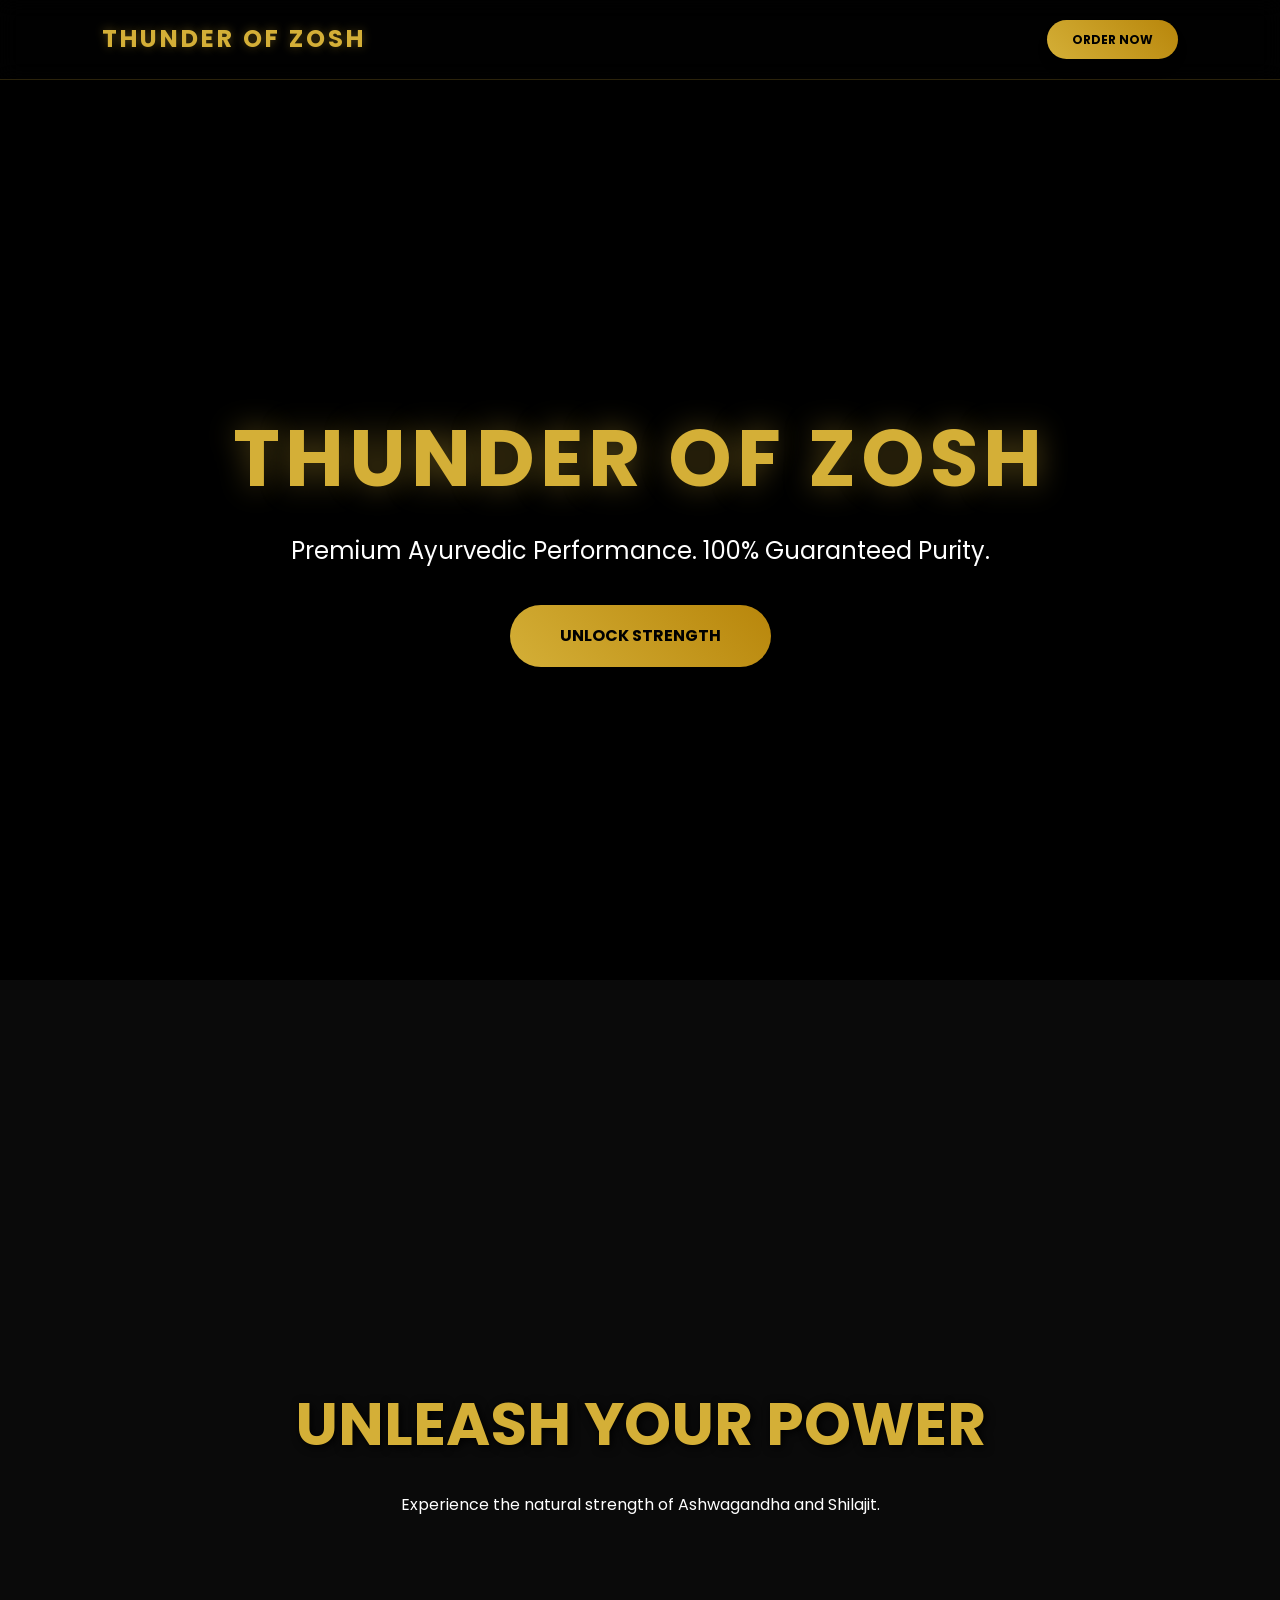
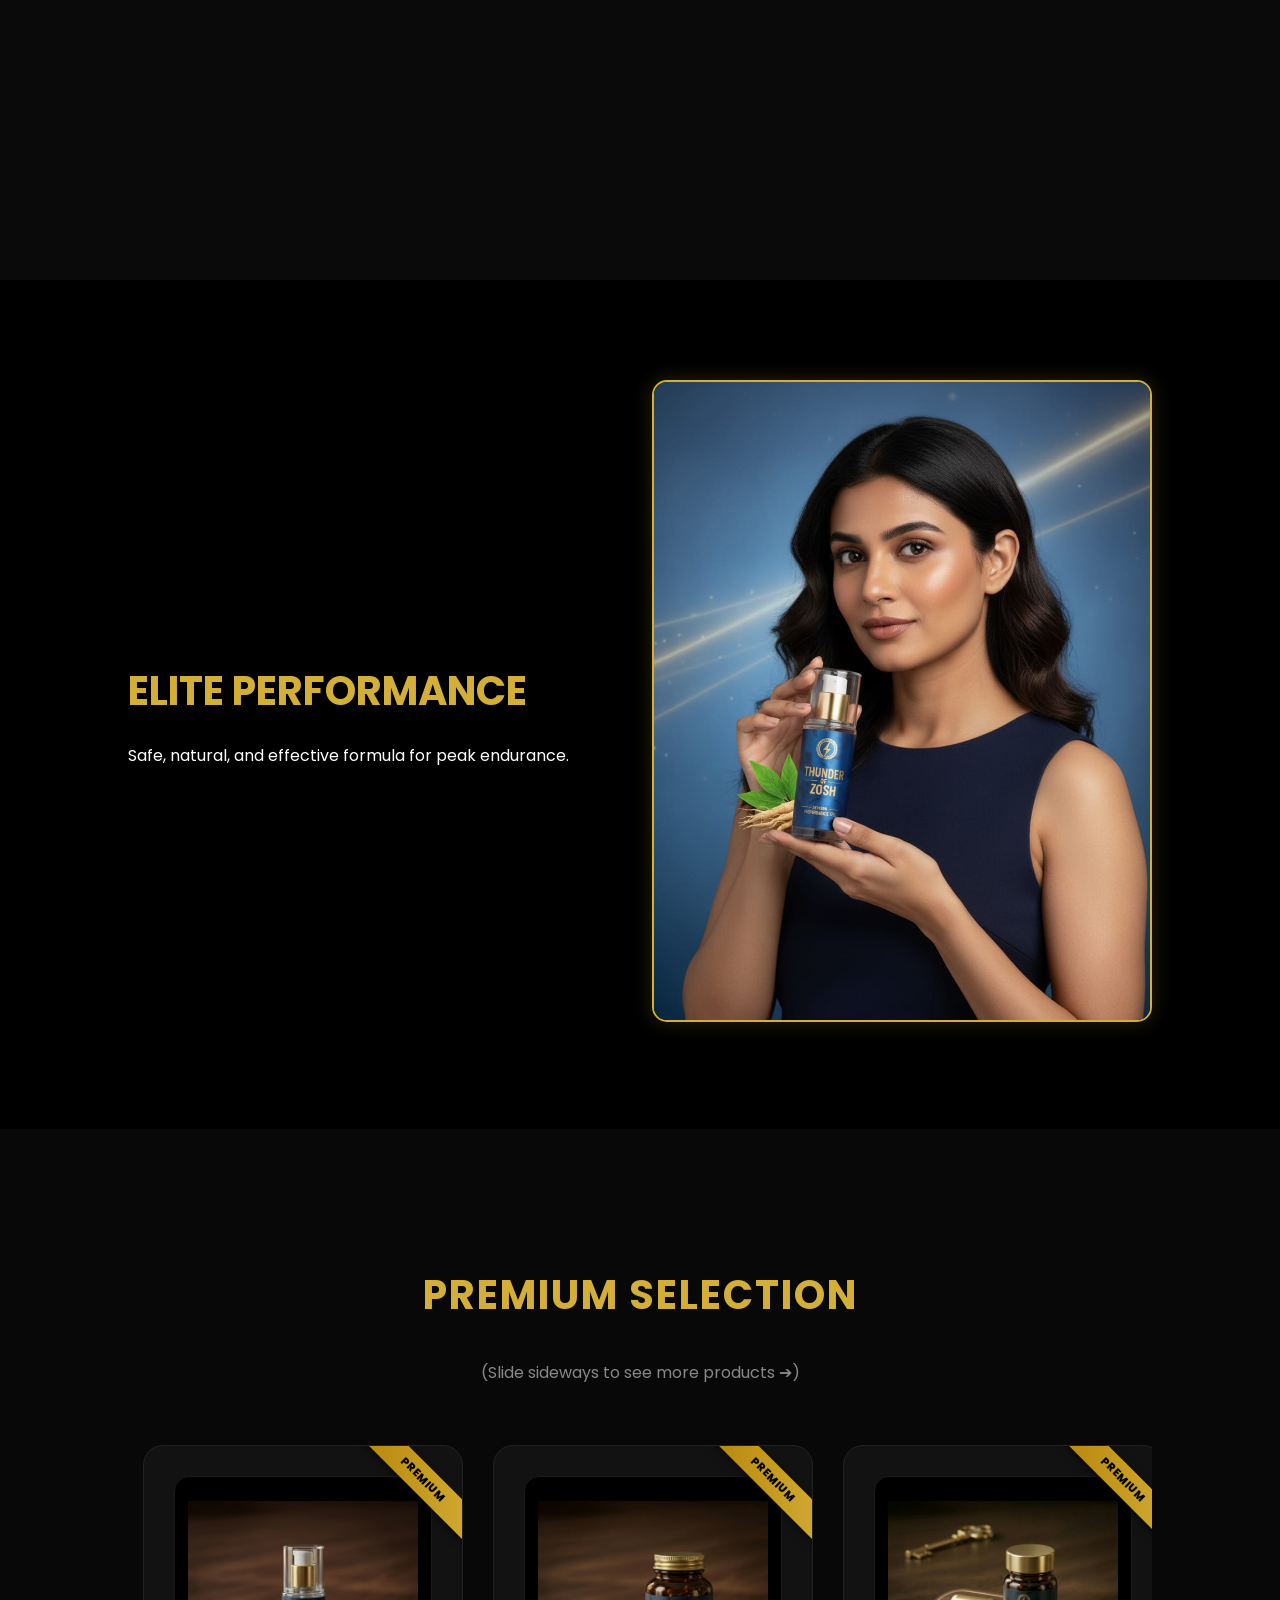
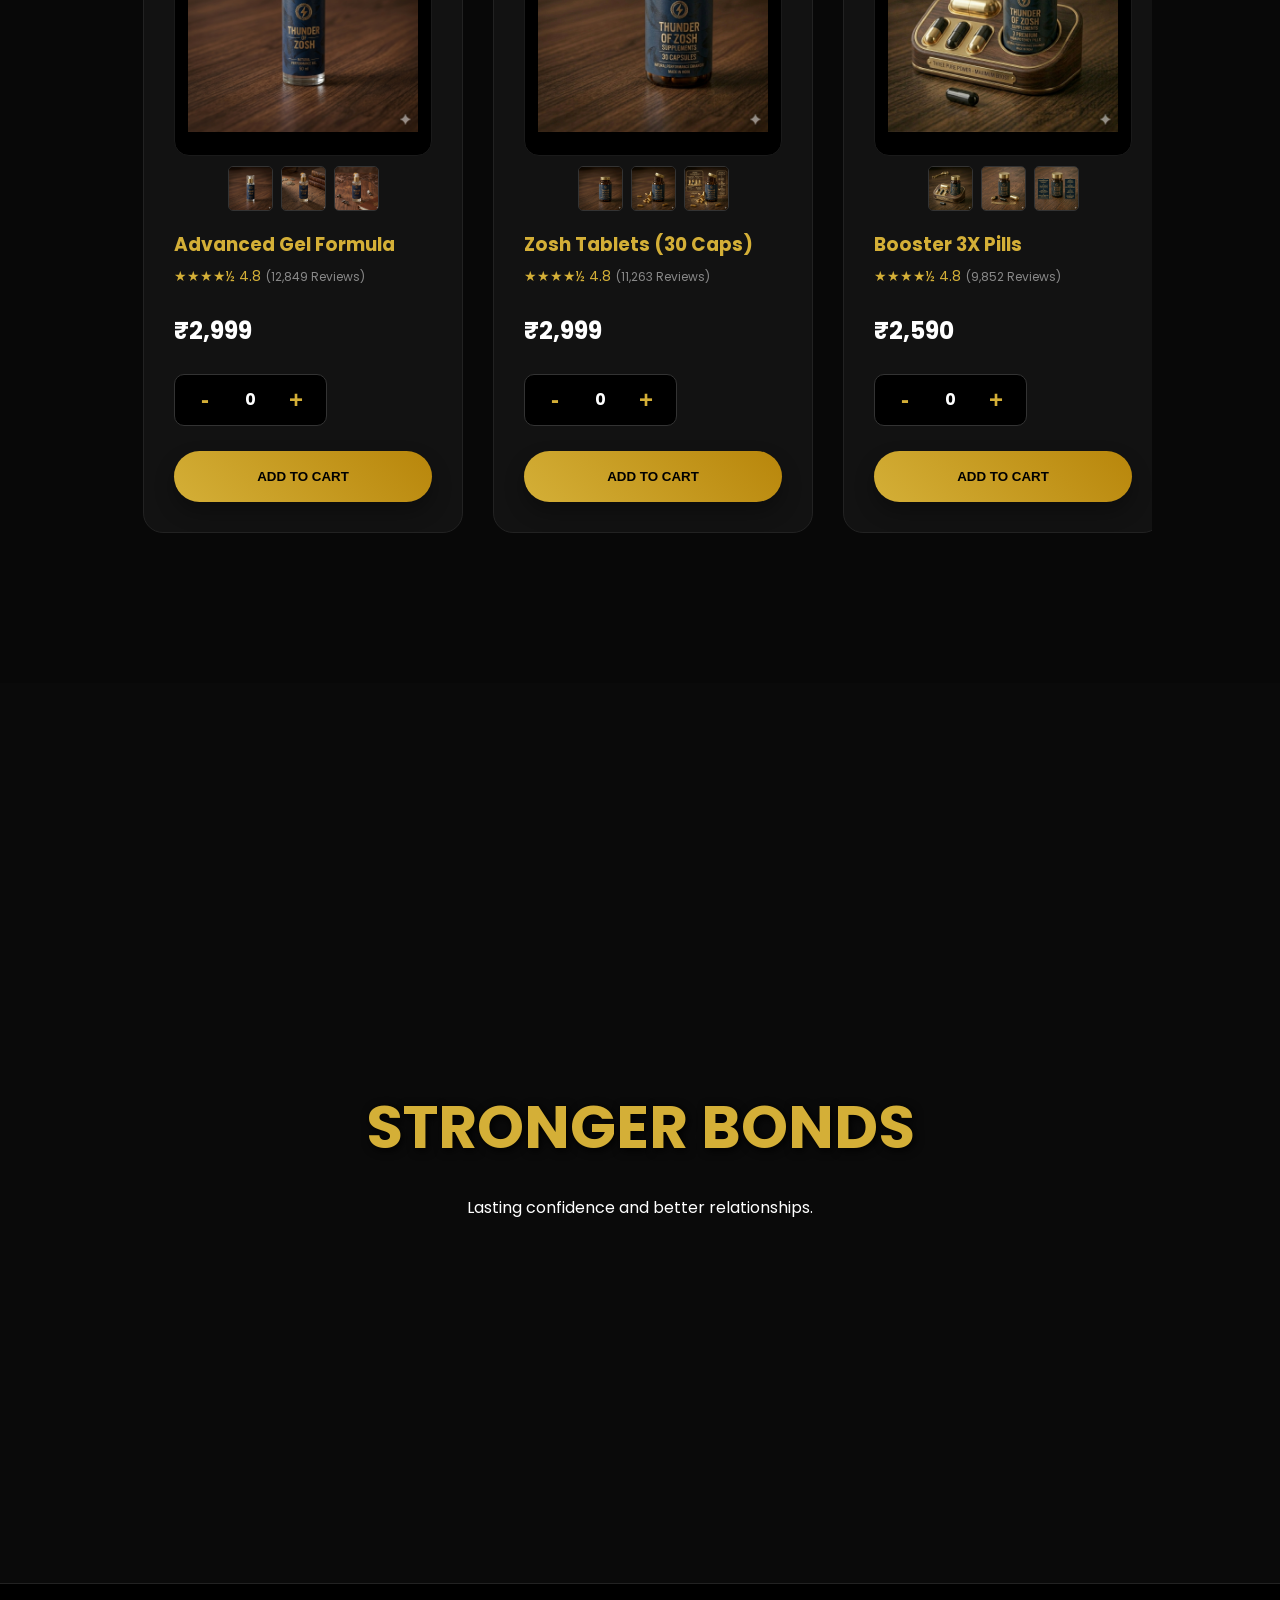
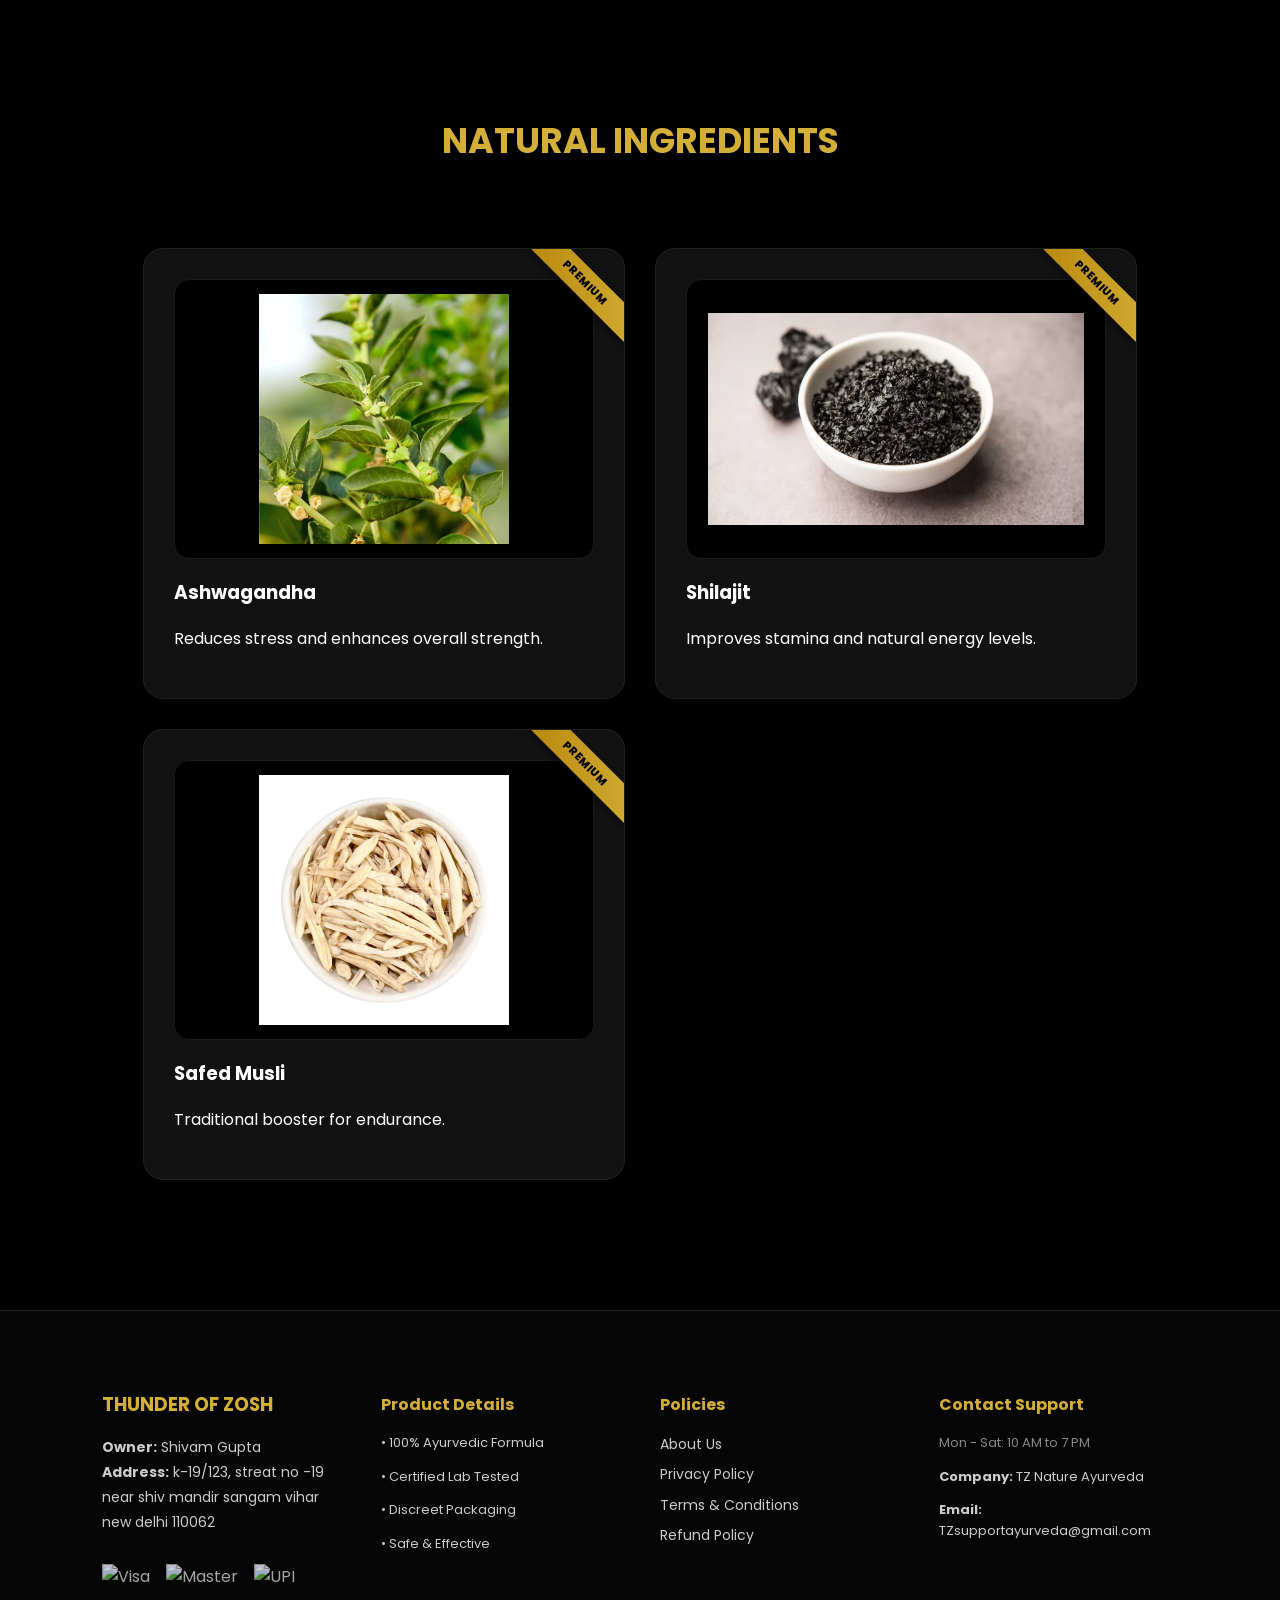
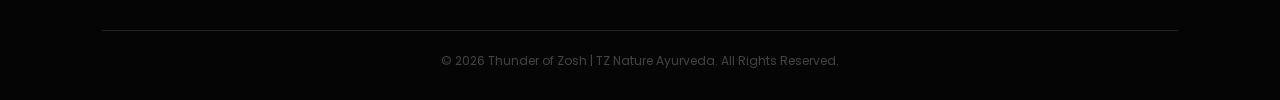
==== index.html @ c1e0d3d2 "Update index.html" ====
<!DOCTYPE html>
<html lang="en">
<head>
    <meta charset="UTF-8">
    <meta name="viewport" content="width=device-width, initial-scale=1.0">
    <title>Thunder of Zosh | Official Premium Store</title>
    <link rel="icon" type="image/png" href="favicon.png">
    <link href="https://fonts.googleapis.com/css2?family=Poppins:wght@300;400;600;700&display=swap" rel="stylesheet">
    <style>
        /* Jahan bhi aapka logo image hai uspar ye class laga dein */
.logo-img {
    mix-blend-mode: screen; 
    background-color: transparent;
    display: block;
    margin: 0 auto;
}
        :root { 
            --gold: #d4af37; 
            --gold-dark: #b8860b; 
            --white: #ffffff; 
            --dark: #0a0a0a; 
            --footer-bg: #050505; 
            --gold-glow: rgba(212, 175, 55, 0.4); 
        }
        * { box-sizing: border-box; scroll-behavior: smooth; }
        body { font-family: 'Poppins', sans-serif; background-color: var(--dark); color: var(--white); margin: 0; line-height: 1.6; overflow-x: hidden; }
        
        nav { display: flex; justify-content: space-between; align-items: center; padding: 20px 8%; background: rgba(0,0,0,0.9); position: sticky; top: 0; z-index: 1000; border-bottom: 1px solid rgba(212,175,55,0.2); backdrop-filter: blur(10px); }
        .logo { color: var(--gold); font-weight: 700; font-size: 24px; text-transform: uppercase; letter-spacing: 3px; text-shadow: 0 0 10px var(--gold-glow); }

        .hero { 
    height: 100vh; 
    position: relative; 
    display: flex; 
    align-items: center; 
    justify-content: center; 
    text-align: center; 
    padding: 0 20px; 
    overflow: hidden; 
}
.back-video {
    position: absolute;
    top: 50%;
    left: 50%;
    min-width: 100%;
    min-height: 100%;
    width: auto;
    height: auto;
    z-index: 0; /* Isse video background mein rahegi */
    transform: translate(-50%, -50%);
    object-fit: cover;
}

.hero-content {
    position: relative; /* Ye line add karna zaroori hai */
    z-index: 1; /* Isse text video ke upar dikhega */
}
.hero h1 { font-size: clamp(40px, 8vw, 80px); color: var(--gold); margin: 0; font-weight: 700; text-transform: uppercase; letter-spacing: 5px; text-shadow: 0 0 30px var(--gold-glow); }
.hero p { font-size: clamp(18px, 3vw, 24px); margin-top: 10px; margin-bottom: 35px; color: white; }

        .cta-btn { 
            padding: 18px 50px; 
            background: linear-gradient(45deg, var(--gold), var(--gold-dark)); 
            color: #000; text-decoration: none; font-weight: 700; border-radius: 50px; 
            text-transform: uppercase; transition: 0.4s; border: none; cursor: pointer; 
            box-shadow: 0 10px 20px rgba(0,0,0,0.3);
            display: inline-block;
        }
        .cta-btn:hover { transform: scale(1.05); box-shadow: 0 0 25px var(--gold-glow); }

        .lifestyle { min-height: 100vh; display: flex; align-items: center; justify-content: center; background-size: cover; background-position: center; background-attachment: fixed; text-align: center; padding: 60px 10%; }
        .ls-1 { background-image: linear-gradient(rgba(0,0,0,0.5), rgba(0,0,0,0.5)), url('touch_image.jpeg'); }
        .ls-2 { background-image: linear-gradient(rgba(0,0,0,0.5), rgba(0,0,0,0.5)), url('smile_image.jpeg'); }
        .ls-content h2 { font-size: clamp(35px, 7vw, 60px); color: var(--gold); text-transform: uppercase; margin-bottom: 20px; text-shadow: 2px 2px 10px #000; }

        .elite-section { display: flex; align-items: center; justify-content: space-around; padding: 100px 10%; background: #000; flex-wrap: wrap; gap: 50px; }
        .elite-text { flex: 1; min-width: 300px; }
        .elite-text h2 { color: var(--gold); font-size: 40px; margin-bottom: 20px; }
        .elite-img img { width: 100%; max-width: 500px; border-radius: 15px; border: 2px solid var(--gold); box-shadow: 0 0 20px rgba(212,175,55,0.2); }

        .store { padding: 100px 10%; text-align: center; background: #080808; overflow: hidden; }
        .grid { 
            display: flex; 
            overflow-x: auto; 
            gap: 30px; 
            padding: 50px 15px; 
            scroll-snap-type: x mandatory;
            scrollbar-width: none; 
        }
        .grid::-webkit-scrollbar { display: none; }
        
        .card { 
            flex: 0 0 320px; 
            scroll-snap-align: center;
            background: #121212; padding: 30px; border-radius: 20px; border: 1px solid #222; 
            transition: 0.4s; cursor: pointer; text-align: left; 
            position: relative; overflow: hidden;
        }
        
        .card::before {
            content: "PREMIUM";
            position: absolute; top: 20px; right: -35px;
            background: linear-gradient(45deg, var(--gold-dark), var(--gold));
            color: #000; font-size: 11px; font-weight: 800;
            padding: 5px 45px; transform: rotate(45deg);
            z-index: 5; box-shadow: 0 2px 10px rgba(0,0,0,0.5);
        }

        .card:hover { border-color: var(--gold); transform: translateY(-10px); box-shadow: 0 15px 40px rgba(0,0,0,0.8), 0 0 20px var(--gold-glow); }
        
        .product-img-box { width: 100%; height: 280px; display: flex; align-items: center; justify-content: center; background: #000; border-radius: 15px; margin-bottom: 10px; overflow: hidden; border: 1px solid #1a1a1a; }
        .product-img-box img { max-width: 90%; max-height: 90%; object-fit: contain; transition: 0.5s; }

        .thumb-container { display: flex; gap: 8px; justify-content: center; margin-bottom: 15px; }
        .thumb { width: 45px; height: 45px; border: 1px solid #333; border-radius: 5px; cursor: pointer; object-fit: cover; transition: 0.3s; }
        .thumb:hover { border-color: var(--gold); }

        /* Rating Style */
        .rating { color: var(--gold); margin-bottom: 5px; font-size: 14px; display: flex; align-items: center; gap: 5px; }
        .rating span { color: #888; font-size: 12px; }

        .qty-ctrl { display: flex; align-items: center; justify-content: center; gap: 20px; margin: 15px 0; background: #000; padding: 10px; border-radius: 10px; border: 1px solid #333; width: fit-content; }
        .qty-btn { background: none; border: none; color: var(--gold); font-size: 24px; cursor: pointer; width: 40px; font-weight: 700; }
        .details-box { display: none; background: #000; padding: 15px; border-radius: 10px; margin-top: 15px; border-top: 1px solid var(--gold); font-size: 14px; color: #ccc; }

        .checkout { max-width: 650px; margin: 50px auto; background: #111; padding: 45px; border-radius: 20px; border: 1px solid var(--gold); display: none; box-shadow: 0 20px 50px rgba(0,0,0,0.5); }
        .bill-sum { background: rgba(212,175,55,0.1); padding: 20px; border-radius: 10px; margin-bottom: 25px; border-left: 5px solid var(--gold); }
        .form-group { margin-bottom: 20px; text-align: left; }
        .form-group label { display: block; margin-bottom: 8px; color: var(--gold); font-weight: 600; font-size: 14px; }
        input, select, textarea { width: 100%; padding: 14px; border-radius: 8px; border: 1px solid #333; background: #000; color: #fff; outline: none; }
        input:focus { border-color: var(--gold); }

        #qr-section { display: none; text-align: center; background: #fff; padding: 25px; border-radius: 15px; color: #000; margin-top: 20px; }
        #qr-section img { width: 160px; margin-bottom: 10px; border: 1px solid #ddd; }

        footer { background: var(--footer-bg); padding: 60px 8% 30px; border-top: 1px solid #222; color: #ccc; }
        .footer-grid { display: grid; grid-template-columns: repeat(auto-fit, minmax(220px, 1fr)); gap: 40px; }
        .footer-link { color: #ccc; text-decoration: none; font-size: 14px; display: block; margin-bottom: 8px; transition: 0.3s; }
        .footer-link:hover { color: var(--gold); padding-left: 5px; }
        .pm-icons img { height: 30px; margin-right: 12px; margin-top: 15px; opacity: 0.8; }

        @media (max-width: 768px) { .lifestyle { background-attachment: scroll; } }
        /* Product Detail Popup Design */
.modal-overlay {
    display: none; position: fixed; top: 0; left: 0; width: 100%; height: 100%;
    background: rgba(0,0,0,0.95); z-index: 2000; overflow-y: auto; padding: 20px;
}
.modal-content {
    background: #111; max-width: 900px; margin: 40px auto; border-radius: 20px;
    border: 1px solid var(--gold); display: flex; flex-wrap: wrap; position: relative;
    box-shadow: 0 0 50px rgba(212, 175, 55, 0.3);
}
.close-modal {
    position: absolute; top: 15px; right: 20px; font-size: 35px; color: var(--gold);
    cursor: pointer; z-index: 10;
}
.modal-left { flex: 1; min-width: 300px; padding: 30px; text-align: center; }
.modal-right { flex: 1; min-width: 300px; padding: 30px; border-left: 1px solid #222; }
.zoom-container { overflow: hidden; border-radius: 15px; background: #000; cursor: zoom-in; margin-bottom: 15px; }
.zoom-container img { width: 100%; transition: transform 0.5s ease; }
.zoom-container:hover img { transform: scale(1.5); }
.detail-tag { color: var(--gold); font-weight: 700; margin-top: 20px; display: block; border-bottom: 1px solid #333; padding-bottom: 5px; text-transform: uppercase; }
.result-box { background: rgba(212,175,55,0.1); padding: 15px; border-radius: 10px; margin-top: 20px; border: 1px dashed var(--gold); }
    </style>
</head>
<body>

<nav><div class="logo">Thunder of Zosh</div><a href="#store" class="cta-btn" style="padding: 10px 25px; font-size: 12px;">Order Now</a></nav>

<section class="hero" style="background: black;"> <video autoplay muted loop playsinline class="back-video" style="object-fit: cover; width: 100%; height: 100%;">
        <source src="hero-video.mp4" type="video/mp4">
        Your browser does not support the video tag.
    </video>
    
    <div class="hero-content" style="position: relative; z-index: 2;">
        <h1>THUNDER OF ZOSH</h1>
        <p>Premium Ayurvedic Performance. 100% Guaranteed Purity.</p>
        <a href="#store" class="cta-btn">Unlock Strength</a>
    </div>
</section>

<section class="lifestyle ls-1"><div class="ls-content"><h2>Unleash Your Power</h2><p>Experience the natural strength of Ashwagandha and Shilajit.</p></div></section>

<section class="elite-section">
    <div class="elite-text"><h2>ELITE PERFORMANCE</h2><p>Safe, natural, and effective formula for peak endurance.</p></div>
    <div class="elite-img"><img src="model-zosh.jpeg" alt="Elite"></div>
</section>

<section class="store" id="store">
    <h2 style="color: var(--gold); font-size: 40px; text-transform: uppercase; letter-spacing: 2px;">Premium Selection</h2>
    <p style="margin-bottom: 10px; color: #888;">(Slide sideways to see more products ➔)</p>
    <div class="grid">
        <div class="card" onclick="openProduct('gel')">
            <div class="product-img-box"><img src="gel-1.png" id="main-gel" alt="Gel"></div>
            <div class="thumb-container" onclick="event.stopPropagation()">
                <img src="gel-1.png" class="thumb" onclick="changeImage('main-gel', 'gel-1.png')">
                <img src="gel-2.png" class="thumb" onclick="changeImage('main-gel', 'gel-2.png')">
                <img src="gel-3.png" class="thumb" onclick="changeImage('main-gel', 'gel-3.png')">
            </div>
            <h3 style="color: var(--gold); margin-bottom: 5px;">Advanced Gel Formula</h3>
            <div class="rating">★★★★½ 4.8 <span>(12,849 Reviews)</span></div>
            <p style="font-size: 24px; font-weight: 700;">₹2,999</p>
            <div class="qty-ctrl" onclick="event.stopPropagation()">
                <button class="qty-btn" onclick="qty('g-v', -1)">-</button>
                <span id="g-v" style="font-weight:700;">0</span>
                <button class="qty-btn" onclick="qty('g-v', 1)">+</button>
            </div>
            <button class="cta-btn" onclick="addToCart()" style="width:100%; margin-top:10px;">Add to Cart</button>
        </div>

        <div class="card" onclick="openProduct('tab')">
            <div class="product-img-box"><img src="tab-1.png" id="main-tab" alt="Tablets"></div>
            <div class="thumb-container" onclick="event.stopPropagation()">
                <img src="tab-1.png" class="thumb" onclick="changeImage('main-tab', 'tab-1.png')">
                <img src="tab-2.png" class="thumb" onclick="changeImage('main-tab', 'tab-2.png')">
                <img src="tab-3.png" class="thumb" onclick="changeImage('main-tab', 'tab-3.png')">
            </div>
            <h3 style="color: var(--gold); margin-bottom: 5px;">Zosh Tablets (30 Caps)</h3>
            <div class="rating">★★★★½ 4.8 <span>(11,263 Reviews)</span></div>
            <p style="font-size: 24px; font-weight: 700;">₹2,999</p>
            <div class="qty-ctrl" onclick="event.stopPropagation()">
                <button class="qty-btn" onclick="qty('t-v', -1)">-</button>
                <span id="t-v" style="font-weight:700;">0</span>
                <button class="qty-btn" onclick="qty('t-v', 1)">+</button>
            </div>
            <button class="cta-btn" onclick="addToCart()" style="width:100%; margin-top:10px;">Add to Cart</button>
        </div>

        <div class="card" onclick="openProduct('p3')">
            <div class="product-img-box"><img src="booster-pills-1.png" id="main-p3" alt="Pills"></div>
            <div class="thumb-container" onclick="event.stopPropagation()">
                <img src="booster-pills-1.png" class="thumb" onclick="changeImage('main-p3', 'booster-pills-1.png')">
                <img src="booster-pills-2.png" class="thumb" onclick="changeImage('main-p3', 'booster-pills-2.png')">
                <img src="booster-pills-3.png" class="thumb" onclick="changeImage('main-p3', 'booster-pills-3.png')">
            </div>
            <h3 style="color: var(--gold); margin-bottom: 5px;">Booster 3X Pills</h3>
            <div class="rating">★★★★½ 4.8 <span>(9,852 Reviews)</span></div>
            <p style="font-size: 24px; font-weight: 700;">₹2,590</p>
            <div class="qty-ctrl" onclick="event.stopPropagation()">
                <button class="qty-btn" onclick="qty('p3-v', -1)">-</button>
                <span id="p3-v" style="font-weight:700;">0</span>
                <button class="qty-btn" onclick="qty('p3-v', 1)">+</button>
            </div>
            <button class="cta-btn" onclick="addToCart()" style="width:100%; margin-top:10px;">Add to Cart</button>
        </div>

        <div class="card" onclick="openProduct('p4')">
            <div class="product-img-box"><img src="booster-cream-1.png" id="main-p4" alt="Cream"></div>
            <div class="thumb-container" onclick="event.stopPropagation()">
                <img src="booster-cream-1.png" class="thumb" onclick="changeImage('main-p4', 'booster-cream-1.png')">
                <img src="booster-cream-2.png" class="thumb" onclick="changeImage('main-p4', 'booster-cream-2.png')">
                <img src="booster-cream-3.png" class="thumb" onclick="changeImage('main-p4', 'booster-cream-3.png')">
            </div>
            <h3 style="color: var(--gold); margin-bottom: 5px;">Booster Cream</h3>
            <div class="rating">★★★★½ 4.8 <span>(10,471 Reviews)</span></div>
            <p style="font-size: 24px; font-weight: 700;">₹2,590</p>
            <div class="qty-ctrl" onclick="event.stopPropagation()">
                <button class="qty-btn" onclick="qty('p4-v', -1)">-</button>
                <span id="p4-v" style="font-weight:700;">0</span>
                <button class="qty-btn" onclick="qty('p4-v', 1)">+</button>
            </div>
            <button class="cta-btn" onclick="addToCart()" style="width:100%; margin-top:10px;">Add to Cart</button>
        </div>
    </div>
</section>

<section class="lifestyle ls-2"><div class="ls-content"><h2>Stronger Bonds</h2><p>Lasting confidence and better relationships.</p></div></section>

<section id="checkout-section">
    <div class="checkout" id="order-box">
        <h2 style="color: var(--gold); text-align: center; margin-bottom: 25px;">SECURE CHECKOUT</h2>
        <div class="bill-sum" id="bill-display">Cart is empty. Please add items.</div>
        <form id="submit-order" style="display:none;">
            <div class="form-group"><label>NAME</label><input type="text" id="name" placeholder="Full Name" required></div>
            
            <div class="form-group"><label>EMAIL</label><input type="email" id="email" placeholder="example@gmail.com" required></div>
            <div class="form-group"><label>MOBILE</label><input type="tel" id="phone" pattern="[0-9]{10}" placeholder="10-digit number" required></div>
            
            <div class="form-group"><label>ADDRESS</label><textarea id="addr" rows="2" placeholder="House No, Street, Landmark" required></textarea></div>
            
            <div style="display: flex; gap: 15px;">
                <div class="form-group" style="flex: 1;"><label>CITY</label><input type="text" id="city" placeholder="City" required></div>
                <div class="form-group" style="flex: 1;"><label>PINCODE</label><input type="text" id="pincode" pattern="[0-9]{6}" placeholder="6-digit PIN" required></div>
            </div>

            <div class="form-group">
                <label>PAYMENT METHOD</label>
                <select id="method" onchange="qrToggle()">
                    <option value="COD">Cash on Delivery</option>
                    <option value="Online">Online UPI (Prepaid)</option>
                </select>
            </div>

            <div id="qr-section" style="display:none; text-align:center; margin-top: 20px; border: 1px dashed var(--gold); padding: 15px;">
                <p style="color:var(--gold); margin-bottom:10px;">Scan QR to Pay</p>
                <img src="your-qr.png" style="width:200px; border-radius:10px;">
                <p id="bill-text" style="font-weight:700; color:#fff; font-size:18px; margin:10px 0;"></p>
                <a id="upilink" href="#" style="background:#28a745; color:#fff; padding:12px; display:block; text-decoration:none; border-radius:8px; font-weight:700;">PAY NOW VIA UPI</a>
            </div>

            <button type="submit" class="cta-btn" id="sbtn" style="width: 100%; margin-top:25px;">Place Order Now</button>
        </form>
    </div>
</section>

<section class="store" style="background: #000; border-top: 1px solid #222; padding-bottom: 80px;">
    <h2 style="color: var(--gold); font-size: 35px; text-transform: uppercase; text-align: center;">Natural Ingredients</h2>
    <div class="grid" style="display: grid; grid-template-columns: repeat(auto-fit, minmax(320px, 1fr));">
        <div class="card"><div class="product-img-box"><img src="ashwa.jpeg"></div><h3>Ashwagandha</h3><p>Reduces stress and enhances overall strength.</p></div>
        <div class="card"><div class="product-img-box"><img src="shilajit.jpeg"></div><h3>Shilajit</h3><p>Improves stamina and natural energy levels.</p></div>
        <div class="card"><div class="product-img-box"><img src="musli.jpeg"></div><h3>Safed Musli</h3><p>Traditional booster for endurance.</p></div>
    </div>
</section>

<footer>
    <div class="footer-grid">
        <div>
            <h3 style="color: var(--gold); margin-bottom: 15px;">THUNDER OF ZOSH</h3>
            <p style="font-size: 14px; line-height: 1.8;">
                <strong>Owner:</strong> Shivam Gupta<br>
                <strong>Address:</strong> k-19/123, streat no -19 near shiv mandir sangam vihar new delhi 110062<br>
            </p>
            <div class="pm-icons">
                <img src="https://img.icons8.com/color/48/visa.png" alt="Visa">
                <img src="https://img.icons8.com/color/48/mastercard.png" alt="Master">
                <img src="https://img.icons8.com/color/48/upi.png" alt="UPI">
            </div>
        </div>
        <div>
            <h4 style="color: var(--gold); margin-bottom: 15px;">Product Details</h4>
            <p style="font-size: 13px;">• 100% Ayurvedic Formula</p>
            <p style="font-size: 13px;">• Certified Lab Tested</p>
            <p style="font-size: 13px;">• Discreet Packaging</p>
            <p style="font-size: 13px;">• Safe & Effective</p>
        </div>
        <div>
            <h4 style="color: var(--gold); margin-bottom: 15px;">Policies</h4>
            <a href="about.html" class="footer-link">About Us</a>
            <a href="policies.html#privacy" class="footer-link">Privacy Policy</a>
            <a href="policies.html#terms" class="footer-link">Terms & Conditions</a>
            <a href="policies.html#refund" class="footer-link">Refund Policy</a>
        </div>
        <div>
            <h4 style="color: var(--gold); margin-bottom: 15px;">Contact Support</h4>
            <p style="font-size: 13px; color: #888; margin-bottom: 10px;">Mon - Sat: 10 AM to 7 PM</p>
            <p style="font-size: 13px;"><strong>Company:</strong> TZ Nature Ayurveda</p>
            <p style="font-size: 13px;"><strong>Email:</strong> TZsupportayurveda@gmail.com</p>
        </div>
    </div>
    <div style="text-align: center; margin-top: 40px; border-top: 1px solid #222; padding-top: 20px; font-size: 12px; color: #444;">
        © 2026 Thunder of Zosh | TZ Nature Ayurveda. All Rights Reserved.
    </div>
</footer>
<div id="productModal" class="modal-overlay">
    <div class="modal-content">
        <span class="close-modal" onclick="closeProduct()">&times;</span>
        <div class="modal-left">
            <div class="zoom-container"><img id="modalMainImg" src="" alt="Product"></div>
            <div id="modalThumbs" class="thumb-container"></div>
        </div>
        <div class="modal-right">
            <h2 id="modalTitle" style="color: var(--gold); margin: 0;"></h2>
            <div id="modalRating" class="rating" style="color: #ffcc00; margin: 10px 0;"></div>
            <p id="modalPrice" style="font-size: 28px; font-weight: 700; color: #fff; margin: 10px 0;"></p>
            
            <span class="detail-tag">Product Information:</span>
            <p id="modalDesc" style="color: #ccc; font-size: 14px; line-height: 1.6;"></p>
            
            <span class="detail-tag">How To Use:</span>
            <p id="modalUsage" style="color: #ccc; font-size: 14px; line-height: 1.6;"></p>
            
            <div class="result-box">
                <strong style="color: var(--gold);">Fast Results:</strong>
                <p id="modalEffect" style="margin: 5px 0 0; font-size: 13px; color: #fff;"></p>
            </div>
            <button id="popupOrderBtn" class="cta-btn" style="width: 100%; margin-top: 20px;">Order Now</button>
        </div>
    </div>
</div>
<script>
    const productData = {
    'gel': {
        title: "Advanced Gel Formula",
        rating: "★★★★½ 4.8 (12,849 Reviews)",
        price: "₹2,999",
        desc: "This advanced formula is designed to rejuvenate skin tissues and improve micro-circulation for peak performance.",
        usage: "Gently massage a small amount for 2 minutes until fully absorbed. No need to wash off.",
        effect: "Visible improvements in vitality and texture within 3-5 days of consistent use.",
        imgs: ["gel-1.png", "gel-2.png", "gel-3.png"]
    },
    'tab': {
        title: "Zosh Tablets (30 Caps)",
        rating: "★★★★½ 4.8 (11,263 Reviews)",
        price: "₹2,999",
        desc: "Formulated with premium Ashwagandha and Shilajit to boost natural energy and overall stamina.",
        usage: "Consume one tablet daily with lukewarm milk or water after dinner.",
        effect: "Enhanced energy levels and reduced fatigue within 10 days of the course.",
        imgs: ["tab-1.png", "tab-2.png", "tab-3.png"]
    },
    'p3': {
        title: "Booster 3X Pills",
        rating: "★★★★½ 4.8 (9,852 Reviews)",
        price: "₹2,590",
        desc: "A high-potency concentrate for individuals seeking maximum endurance and strength.",
        usage: "Take 1 pill as required or follow the prescribed 15-day recovery cycle.",
        effect: "Fast-acting formula designed to show impact within 30-45 minutes.",
        imgs: ["booster-pills-1.png", "booster-pills-2.png", "booster-pills-3.png"]
    },
    'p4': {
        title: "Booster Cream",
        rating: "★★★★½ 4.8 (10,471 Reviews)",
        price: "₹2,590",
        desc: "Topical application cream for immediate skin conditioning and long-term strength support.",
        usage: "Apply thin layer to the targeted area and massage until dry.",
        effect: "Immediate cooling effect followed by long-term rejuvenation over 4 weeks.",
        imgs: ["booster-cream-1.png", "booster-cream-2.png", "booster-cream-3.png"]
    }
};

function openProduct(type) {
    const data = productData[type];
    document.getElementById('modalTitle').innerText = data.title;
    document.getElementById('modalRating').innerHTML = data.rating;
    document.getElementById('modalPrice').innerText = data.price;
    document.getElementById('modalDesc').innerText = data.desc;
    document.getElementById('modalUsage').innerText = data.usage;
    document.getElementById('modalEffect').innerText = data.effect;
    document.getElementById('modalMainImg').src = data.imgs[0];
    
    let thumbHtml = '';
    data.imgs.forEach(img => {
        thumbHtml += `<img src="${img}" style="width:60px; height:60px; margin:5px; cursor:pointer; border:1px solid #333; border-radius:5px;" onclick="document.getElementById('modalMainImg').src='${img}'">`;
    });
    document.getElementById('modalThumbs').innerHTML = thumbHtml;
    document.getElementById('productModal').style.display = 'block';
    document.body.style.overflow = 'hidden';
    document.getElementById('popupOrderBtn').onclick = function() {
        const qtyId = type === 'gel' ? 'g-v' : type === 'tab' ? 't-v' : type === 'p3' ? 'p3-v' : 'p4-v';
        let currentQty = parseInt(document.getElementById(qtyId).innerText);
        
        if (currentQty === 0) { 
            document.getElementById(qtyId).innerText = "1"; 
        }
        
        addToCart(); 
        closeProduct();
        
        // Form par scroll karne ke liye
        const orderForm = document.getElementById('order');
        if(orderForm) {
            orderForm.scrollIntoView({ behavior: 'smooth' });
        }
    };
}

function closeProduct() {
    document.getElementById('productModal').style.display = 'none';
    document.body.style.overflow = 'auto';
}
    let cart = { gel: 0, tab: 0, p3: 0, p4: 0 };
    function changeImage(targetId, newSrc) { document.getElementById(targetId).src = newSrc; }
    function toggleDetails(id) { const p = document.getElementById(id); p.style.display = (p.style.display === 'block') ? 'none' : 'block'; }
    function qty(id, change) { const el = document.getElementById(id); let v = parseInt(el.innerText) + change; if(v >= 0 && v <= 10) el.innerText = v; }
    
    function addToCart() {
        cart.gel = parseInt(document.getElementById('g-v').innerText);
        cart.tab = parseInt(document.getElementById('t-v').innerText);
        cart.p3 = parseInt(document.getElementById('p3-v').innerText);
        cart.p4 = parseInt(document.getElementById('p4-v').innerText);
        
        if(cart.gel+cart.tab+cart.p3+cart.p4 === 0) { alert("Please add items first!"); return; }
        
        const total = (cart.gel * 2999) + (cart.tab * 2999) + (cart.p3 * 2590) + (cart.p4 * 2590);
        document.getElementById('order-box').style.display = 'block';
        document.getElementById('submit-order').style.display = 'block';
        
        let summary = "<strong>Selected Items:</strong><br>";
        if(cart.gel > 0) summary += `• Gel Pack x ${cart.gel}<br>`;
        if(cart.tab > 0) summary += `• Tablets Pack x ${cart.tab}<br>`;
        if(cart.p3 > 0) summary += `• Booster Pills x ${cart.p3}<br>`;
        if(cart.p4 > 0) summary += `• Booster Cream x ${cart.p4}<br>`;
        
        summary += `<div style="border-top:1px solid rgba(212,175,55,0.2); margin-top:10px; padding-top:10px; color:var(--gold); font-size:20px; font-weight:700;">Total Bill: ₹${total.toLocaleString('en-IN')}</div>`;
        document.getElementById('bill-display').innerHTML = summary;
        document.getElementById('bill-text').innerText = "Amount to Pay: ₹" + total;
        window.location.hash = "checkout-section";
    }

    function qrToggle() {
        const q = document.getElementById('qr-section');
        const total = (cart.gel * 2999) + (cart.tab * 2999) + (cart.p3 * 2590) + (cart.p4 * 2590);
        if(document.getElementById('method').value === 'Online') {
            q.style.display = 'block';
            document.getElementById('upilink').href = `upi://pay?pa=${UPI}&pn=ThunderOfZosh&am=${total}&cu=INR`;
        } else { q.style.display = 'none'; }
    }

    document.getElementById('submit-order').addEventListener('submit', function(e) {
    e.preventDefault();
    const b = document.getElementById('sbtn');
    
    // 1. Product aur Quantity identify karna (CRM Mapping)
    let prodName = "Thunder of Zosh Combo"; 
    let qty = 1;
    if(cart.gel > 0) { prodName = "Thunder of Zosh Gel"; qty = cart.gel; }
    else if(cart.tab > 0) { prodName = "Thunder of Zosh Tablets"; qty = cart.tab; }
    else if(cart.p3 > 0) { prodName = "Booster 3X Pills"; qty = cart.p3; }
    else if(cart.p4 > 0) { prodName = "Booster Cream"; qty = cart.p4; }

    const total = (cart.gel * 2999) + (cart.tab * 2999) + (cart.p3 * 2590) + (cart.p4 * 2590);
    const urlParams = new URLSearchParams(window.location.search);
    b.innerText = "Processing Order..."; b.disabled = true;

    // 2. CRM Payload (Wahi structure jo aapne manga tha)
    const crmData = {
        "name": document.getElementById('name').value,
        "phone": document.getElementById('phone').value,
        "email": document.getElementById('email').value,
        "address": document.getElementById('addr').value,
        "city": document.getElementById('city').value,
        "pincode": document.getElementById('pincode').value,
        "product": prodName,
        "quantity": qty,
        "source": urlParams.get('utm_source') || "Website",
        "affiliateId": urlParams.get('aff') || "DIRECT"
    };

    // 3. Sabhi jagah data bhejte hain (CRM, Sheets, Formspree)
Promise.all([
    fetch('https://nutraflowcrm.vercel.app/api/webhook/lead', {
        method: 'POST', 
        headers: {'Content-Type': 'application/json'}, 
        body: JSON.stringify(crmData) 
    }),
        fetch('https://sheetdb.io/api/v1/2qqhwik4r33j0', { 
            method: 'POST', 
            headers: {'Content-Type': 'application/json'}, 
            body: JSON.stringify({data: [crmData]}) 
        }),
        fetch('https://formspree.io/f/xeeazdpz', { 
            method: 'POST', 
            body: JSON.stringify(crmData), 
            headers: {'Accept': 'application/json', 'Content-Type': 'application/json'} 
        })
    ]).then(() => {
        document.getElementById('order-box').innerHTML = "<h2 style='color:var(--gold); text-align:center;'>Order Successful! ✅</h2><p style='text-align:center;'>We will contact you soon for confirmation.</p>";
    }).catch(err => {
        console.error("Error:", err);
        alert("Server Error! Please try again.");
        b.disabled = false;
        b.innerText = "Place Order Now";
    });
});
    function qrToggle() {
        const total = (cart.gel * 2999) + (cart.tab * 2999) + (cart.p3 * 2590) + (cart.p4 * 2590);
        const q = document.getElementById('qr-section');
        if(document.getElementById('method').value === 'Online') {
            q.style.display = 'block';
            document.getElementById('upilink').href = "upi://pay?pa=shivamgupta@okaxis&pn=ThunderOfZosh&am=" + total + "&cu=INR";
        } else { q.style.display = 'none'; }
    }
</script>
</body>
</html>
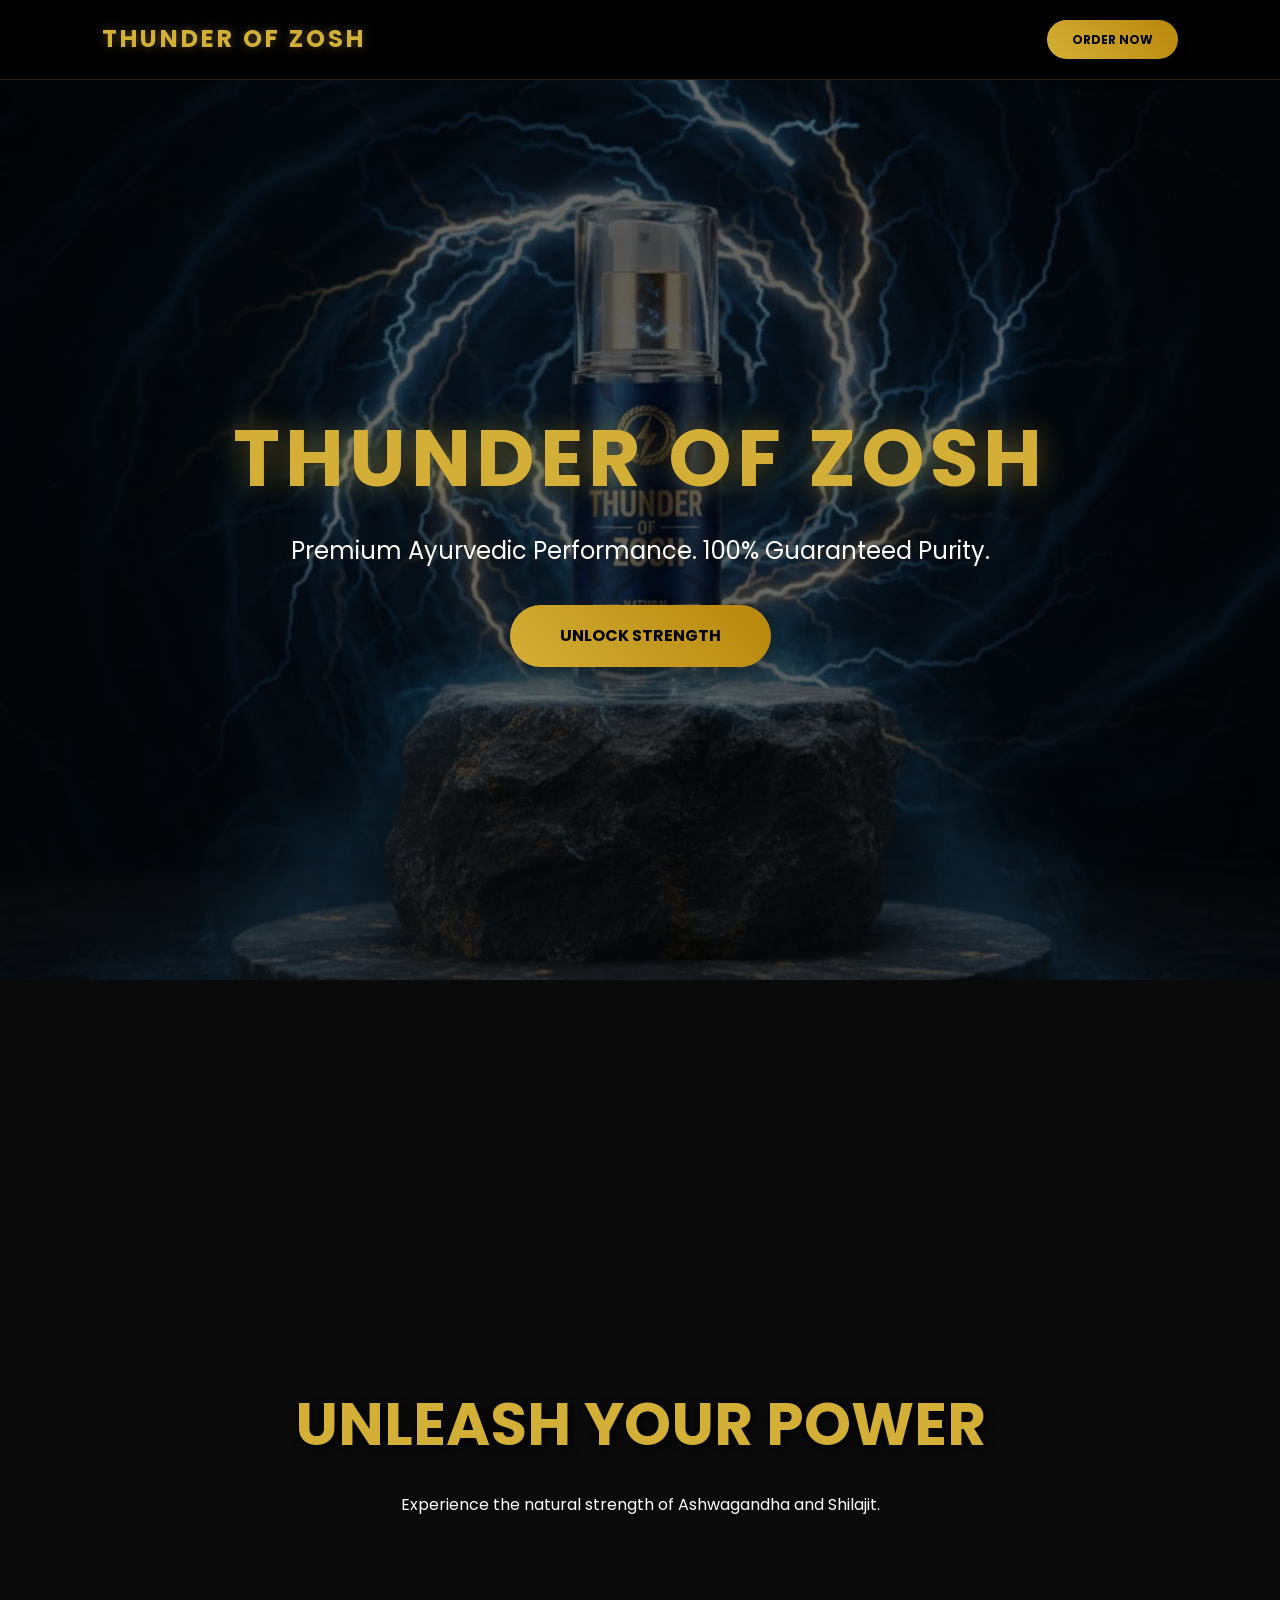
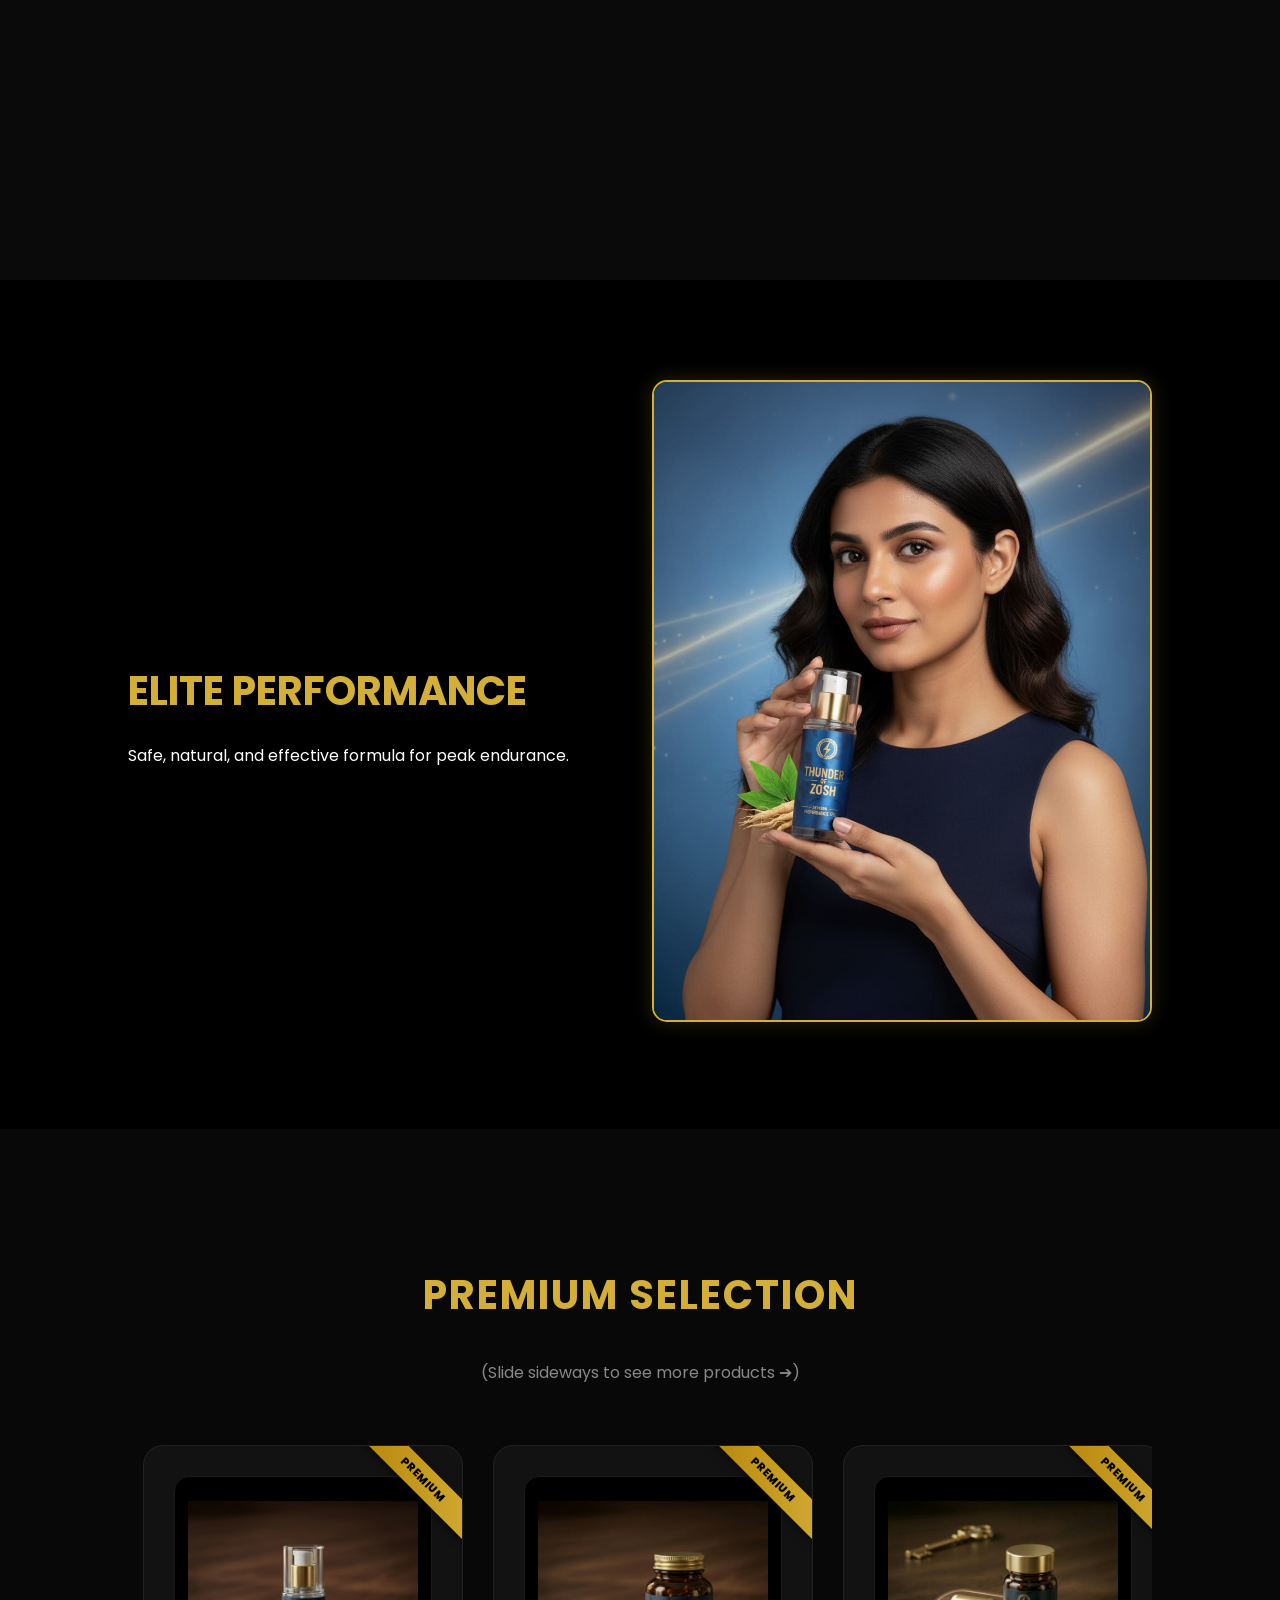
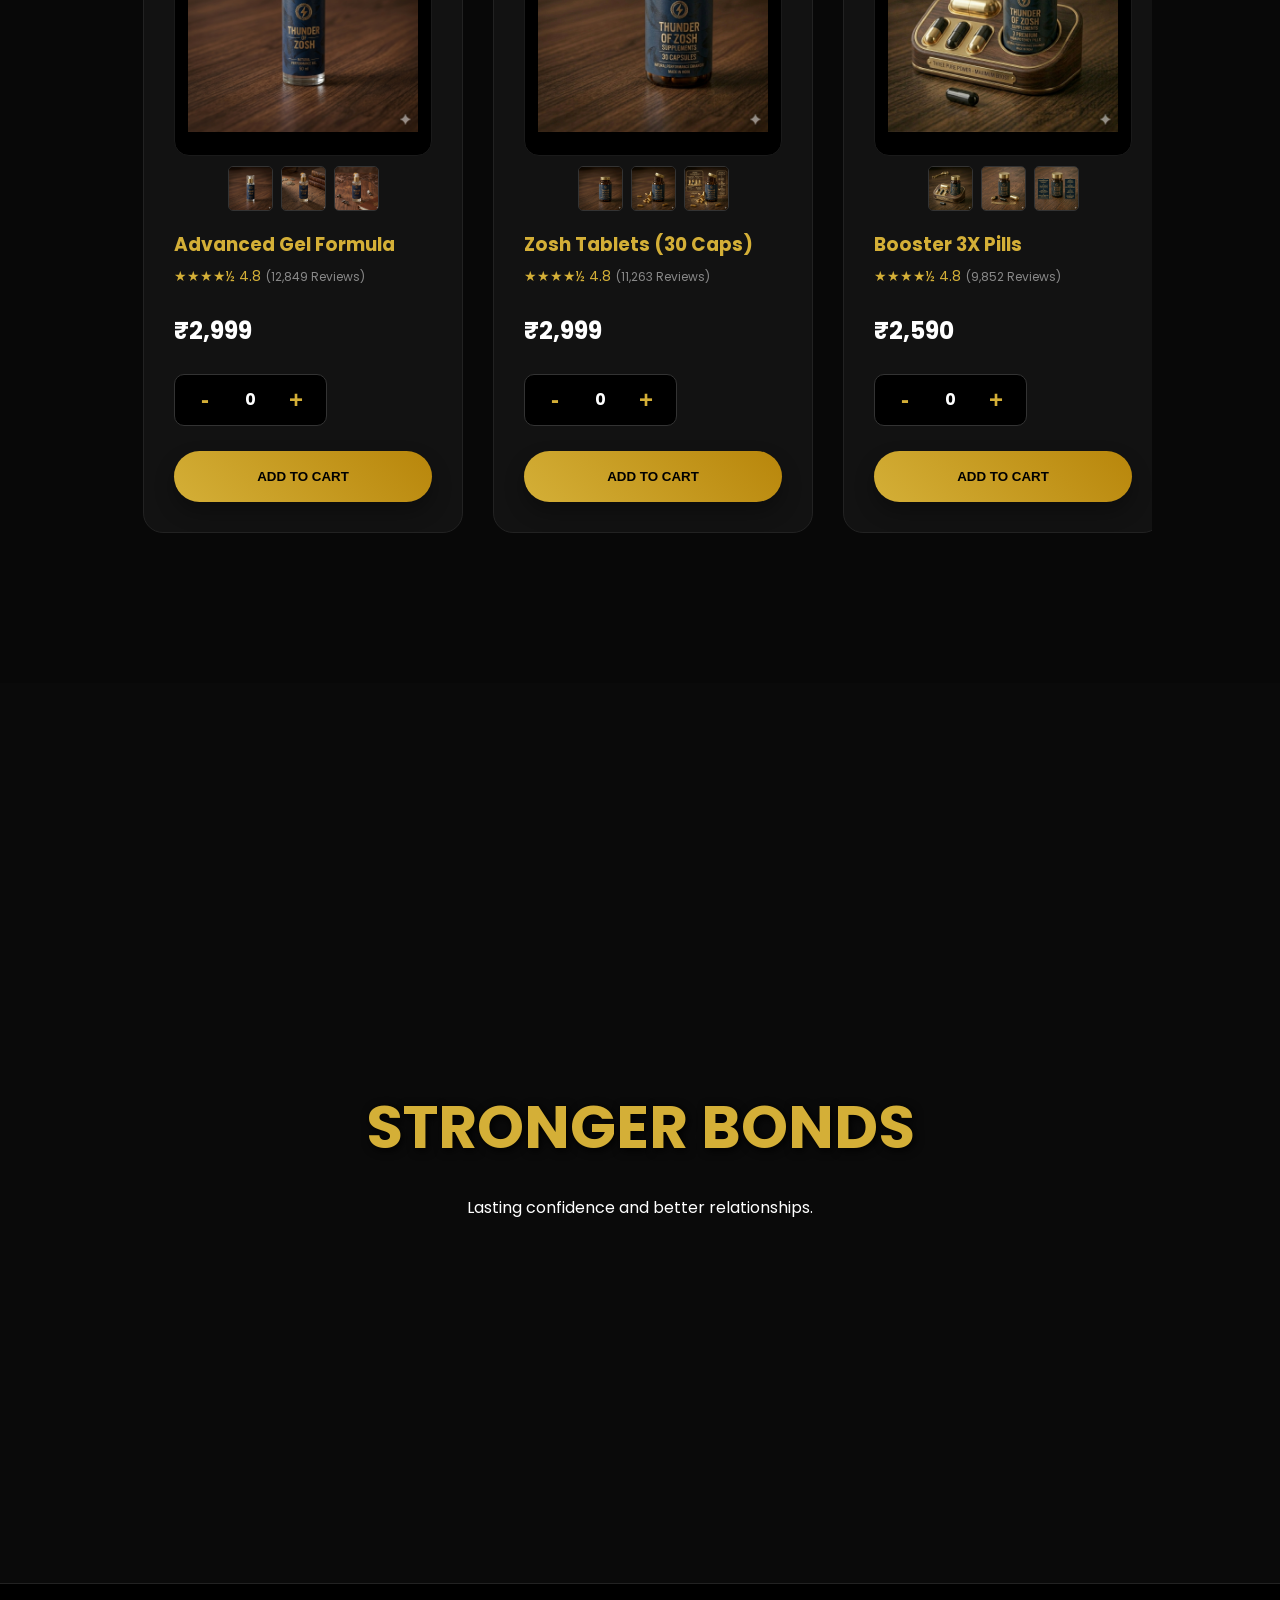
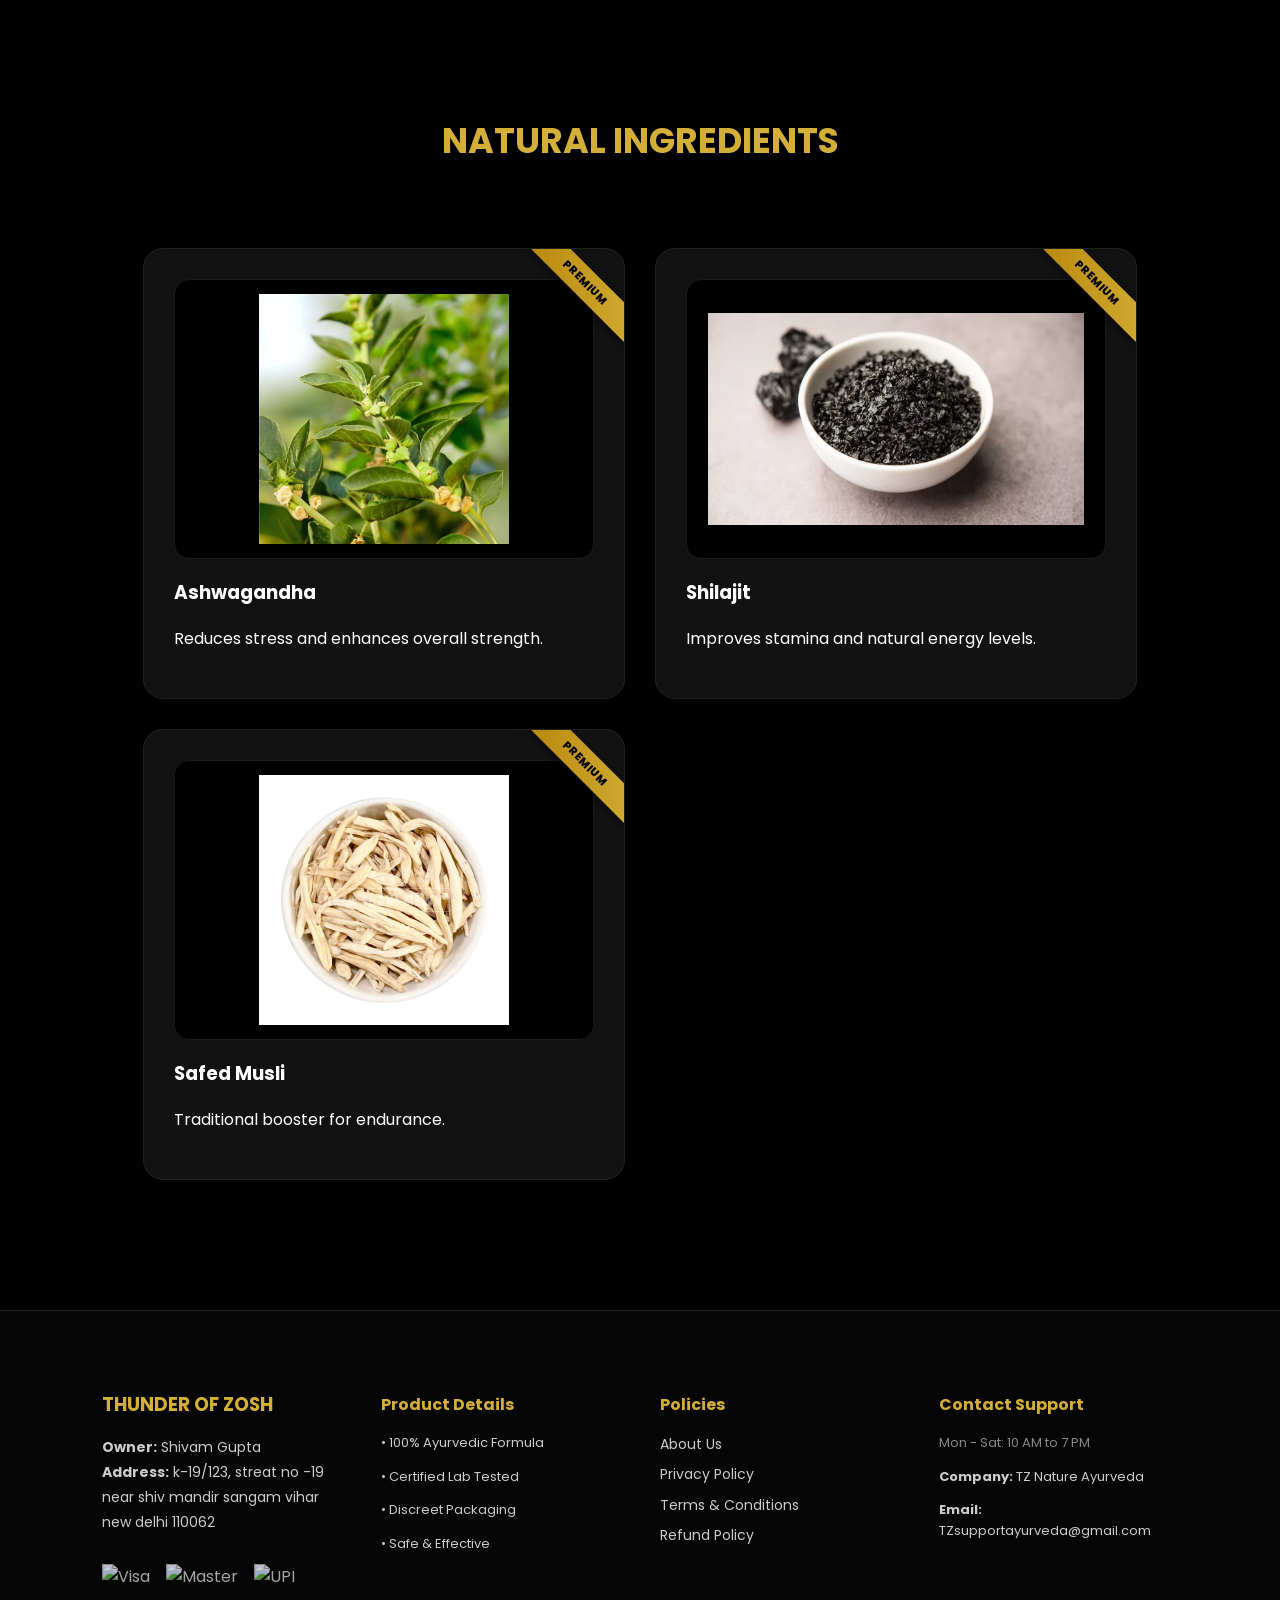
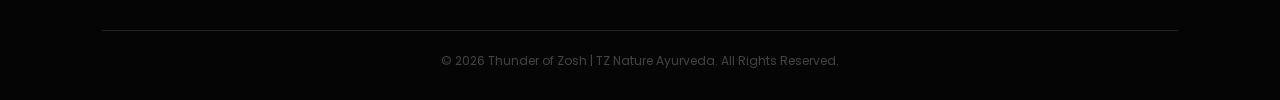
==== commit 2ef928c4: "Update index.html" ====
--- a/index.html
+++ b/index.html
@@ -7,13 +7,6 @@
     <link rel="icon" type="image/png" href="favicon.png">
     <link href="https://fonts.googleapis.com/css2?family=Poppins:wght@300;400;600;700&display=swap" rel="stylesheet">
     <style>
-        /* Jahan bhi aapka logo image hai uspar ye class laga dein */
-.logo-img {
-    mix-blend-mode: screen; 
-    background-color: transparent;
-    display: block;
-    margin: 0 auto;
-}
         :root { 
             --gold: #d4af37; 
             --gold-dark: #b8860b; 
@@ -28,35 +21,9 @@
         nav { display: flex; justify-content: space-between; align-items: center; padding: 20px 8%; background: rgba(0,0,0,0.9); position: sticky; top: 0; z-index: 1000; border-bottom: 1px solid rgba(212,175,55,0.2); backdrop-filter: blur(10px); }
         .logo { color: var(--gold); font-weight: 700; font-size: 24px; text-transform: uppercase; letter-spacing: 3px; text-shadow: 0 0 10px var(--gold-glow); }
 
-        .hero { 
-    height: 100vh; 
-    position: relative; 
-    display: flex; 
-    align-items: center; 
-    justify-content: center; 
-    text-align: center; 
-    padding: 0 20px; 
-    overflow: hidden; 
-}
-.back-video {
-    position: absolute;
-    top: 50%;
-    left: 50%;
-    min-width: 100%;
-    min-height: 100%;
-    width: auto;
-    height: auto;
-    z-index: 0; /* Isse video background mein rahegi */
-    transform: translate(-50%, -50%);
-    object-fit: cover;
-}
-
-.hero-content {
-    position: relative; /* Ye line add karna zaroori hai */
-    z-index: 1; /* Isse text video ke upar dikhega */
-}
-.hero h1 { font-size: clamp(40px, 8vw, 80px); color: var(--gold); margin: 0; font-weight: 700; text-transform: uppercase; letter-spacing: 5px; text-shadow: 0 0 30px var(--gold-glow); }
-.hero p { font-size: clamp(18px, 3vw, 24px); margin-top: 10px; margin-bottom: 35px; color: white; }
+        .hero { height: 100vh; display: flex; flex-direction: column; align-items: center; justify-content: center; text-align: center; background: linear-gradient(rgba(0,0,0,0.6), rgba(0,0,0,0.6)), url('hero-zosh.jpeg') center/cover no-repeat; padding: 0 20px; }
+        .hero h1 { font-size: clamp(40px, 8vw, 80px); color: var(--gold); margin: 0; font-weight: 700; text-transform: uppercase; letter-spacing: 5px; text-shadow: 0 0 30px var(--gold-glow); }
+        .hero p { font-size: clamp(18px, 3vw, 24px); margin-top: 10px; margin-bottom: 35px; }
 
         .cta-btn { 
             padding: 18px 50px; 
@@ -167,16 +134,10 @@
 
 <nav><div class="logo">Thunder of Zosh</div><a href="#store" class="cta-btn" style="padding: 10px 25px; font-size: 12px;">Order Now</a></nav>
 
-<section class="hero" style="background: black;"> <video autoplay muted loop playsinline class="back-video" style="object-fit: cover; width: 100%; height: 100%;">
-        <source src="hero-video.mp4" type="video/mp4">
-        Your browser does not support the video tag.
-    </video>
-    
-    <div class="hero-content" style="position: relative; z-index: 2;">
-        <h1>THUNDER OF ZOSH</h1>
-        <p>Premium Ayurvedic Performance. 100% Guaranteed Purity.</p>
-        <a href="#store" class="cta-btn">Unlock Strength</a>
-    </div>
+<section class="hero">
+    <h1>THUNDER OF ZOSH</h1>
+    <p>Premium Ayurvedic Performance. 100% Guaranteed Purity.</p>
+    <a href="#store" class="cta-btn">Unlock Strength</a>
 </section>
 
 <section class="lifestyle ls-1"><div class="ls-content"><h2>Unleash Your Power</h2><p>Experience the natural strength of Ashwagandha and Shilajit.</p></div></section>
@@ -271,18 +232,9 @@
         <h2 style="color: var(--gold); text-align: center; margin-bottom: 25px;">SECURE CHECKOUT</h2>
         <div class="bill-sum" id="bill-display">Cart is empty. Please add items.</div>
         <form id="submit-order" style="display:none;">
-            <div class="form-group"><label>NAME</label><input type="text" id="name" placeholder="Full Name" required></div>
-            
-            <div class="form-group"><label>EMAIL</label><input type="email" id="email" placeholder="example@gmail.com" required></div>
-            <div class="form-group"><label>MOBILE</label><input type="tel" id="phone" pattern="[0-9]{10}" placeholder="10-digit number" required></div>
-            
-            <div class="form-group"><label>ADDRESS</label><textarea id="addr" rows="2" placeholder="House No, Street, Landmark" required></textarea></div>
-            
-            <div style="display: flex; gap: 15px;">
-                <div class="form-group" style="flex: 1;"><label>CITY</label><input type="text" id="city" placeholder="City" required></div>
-                <div class="form-group" style="flex: 1;"><label>PINCODE</label><input type="text" id="pincode" pattern="[0-9]{6}" placeholder="6-digit PIN" required></div>
-            </div>
-
+            <div class="form-group"><label>NAME</label><input type="text" id="name" required></div>
+            <div class="form-group"><label>MOBILE</label><input type="tel" id="phone" pattern="[0-9]{10}" required></div>
+            <div class="form-group"><label>ADDRESS</label><textarea id="addr" rows="3" required></textarea></div>
             <div class="form-group">
                 <label>PAYMENT METHOD</label>
                 <select id="method" onchange="qrToggle()">
@@ -290,14 +242,11 @@
                     <option value="Online">Online UPI (Prepaid)</option>
                 </select>
             </div>
-
-            <div id="qr-section" style="display:none; text-align:center; margin-top: 20px; border: 1px dashed var(--gold); padding: 15px;">
-                <p style="color:var(--gold); margin-bottom:10px;">Scan QR to Pay</p>
-                <img src="your-qr.png" style="width:200px; border-radius:10px;">
-                <p id="bill-text" style="font-weight:700; color:#fff; font-size:18px; margin:10px 0;"></p>
-                <a id="upilink" href="#" style="background:#28a745; color:#fff; padding:12px; display:block; text-decoration:none; border-radius:8px; font-weight:700;">PAY NOW VIA UPI</a>
-            </div>
-
+            <div id="qr-section">
+                <img src="your-qr.png">
+                <p id="bill-text" style="font-weight:700; color:#d32f2f; font-size:18px;"></p>
+                <a id="upilink" href="#" style="background:#28a745; color:#fff; padding:12px; display:block; text-decoration:none; border-radius:8px; font-weight:700; margin-top:10px;">PAY VIA UPI APP</a>
+            </div>
             <button type="submit" class="cta-btn" id="sbtn" style="width: 100%; margin-top:25px;">Place Order Now</button>
         </form>
     </div>
@@ -496,69 +445,30 @@
     }
 
     document.getElementById('submit-order').addEventListener('submit', function(e) {
-    e.preventDefault();
-    const b = document.getElementById('sbtn');
-    
-    // 1. Product aur Quantity identify karna (CRM Mapping)
-    let prodName = "Thunder of Zosh Combo"; 
-    let qty = 1;
-    if(cart.gel > 0) { prodName = "Thunder of Zosh Gel"; qty = cart.gel; }
-    else if(cart.tab > 0) { prodName = "Thunder of Zosh Tablets"; qty = cart.tab; }
-    else if(cart.p3 > 0) { prodName = "Booster 3X Pills"; qty = cart.p3; }
-    else if(cart.p4 > 0) { prodName = "Booster Cream"; qty = cart.p4; }
-
-    const total = (cart.gel * 2999) + (cart.tab * 2999) + (cart.p3 * 2590) + (cart.p4 * 2590);
-    const urlParams = new URLSearchParams(window.location.search);
-    b.innerText = "Processing Order..."; b.disabled = true;
-
-    // 2. CRM Payload (Wahi structure jo aapne manga tha)
-    const crmData = {
-        "name": document.getElementById('name').value,
-        "phone": document.getElementById('phone').value,
-        "email": document.getElementById('email').value,
-        "address": document.getElementById('addr').value,
-        "city": document.getElementById('city').value,
-        "pincode": document.getElementById('pincode').value,
-        "product": prodName,
-        "quantity": qty,
-        "source": urlParams.get('utm_source') || "Website",
-        "affiliateId": urlParams.get('aff') || "DIRECT"
-    };
-
-    // 3. Sabhi jagah data bhejte hain (CRM, Sheets, Formspree)
-Promise.all([
-    fetch('https://nutraflowcrm.vercel.app/api/webhook/lead', {
-        method: 'POST', 
-        headers: {'Content-Type': 'application/json'}, 
-        body: JSON.stringify(crmData) 
-    }),
-        fetch('https://sheetdb.io/api/v1/2qqhwik4r33j0', { 
-            method: 'POST', 
-            headers: {'Content-Type': 'application/json'}, 
-            body: JSON.stringify({data: [crmData]}) 
-        }),
-        fetch('https://formspree.io/f/xeeazdpz', { 
-            method: 'POST', 
-            body: JSON.stringify(crmData), 
-            headers: {'Accept': 'application/json', 'Content-Type': 'application/json'} 
-        })
-    ]).then(() => {
-        document.getElementById('order-box').innerHTML = "<h2 style='color:var(--gold); text-align:center;'>Order Successful! ✅</h2><p style='text-align:center;'>We will contact you soon for confirmation.</p>";
-    }).catch(err => {
-        console.error("Error:", err);
-        alert("Server Error! Please try again.");
-        b.disabled = false;
-        b.innerText = "Place Order Now";
+        e.preventDefault();
+        const b = document.getElementById('sbtn');
+        const pay = document.getElementById('method').value;
+        const total = (cart.gel * 2999) + (cart.tab * 2999) + (cart.p3 * 2590) + (cart.p4 * 2590);
+        let status = (pay === 'Online') ? "Prepaid - Pending" : "COD - Confirmed";
+        b.innerText = "Processing Order..."; b.disabled = true;
+        
+        const data = { 
+            "Timestamp": new Date().toLocaleString('en-IN'), 
+            "Name": document.getElementById('name').value, 
+            "Phone": document.getElementById('phone').value, 
+            "Package": `Gel: ${cart.gel}, Tab: ${cart.tab}, Pills: ${cart.p3}, Cream: ${cart.p4}`, 
+            "Bill": "₹" + total, 
+            "Address": document.getElementById('addr').value, 
+            "Method": status 
+        };
+        
+        Promise.all([
+            fetch('https://sheetdb.io/api/v1/2qqhwik4r33j0', { method: 'POST', headers: {'Content-Type': 'application/json'}, body: JSON.stringify({data: [data]}) }),
+            fetch('https://formspree.io/f/xeeazdpz', { method: 'POST', body: JSON.stringify(data), headers: {'Accept': 'application/json', 'Content-Type': 'application/json'} })
+        ]).then(() => {
+            document.getElementById('order-box').innerHTML = "<h2 style='color:var(--gold); text-align:center;'>Order Successful! ✅</h2><p style='text-align:center;'>We will contact you soon for confirmation.</p>";
+        });
     });
-});
-    function qrToggle() {
-        const total = (cart.gel * 2999) + (cart.tab * 2999) + (cart.p3 * 2590) + (cart.p4 * 2590);
-        const q = document.getElementById('qr-section');
-        if(document.getElementById('method').value === 'Online') {
-            q.style.display = 'block';
-            document.getElementById('upilink').href = "upi://pay?pa=shivamgupta@okaxis&pn=ThunderOfZosh&am=" + total + "&cu=INR";
-        } else { q.style.display = 'none'; }
-    }
 </script>
 </body>
 </html>
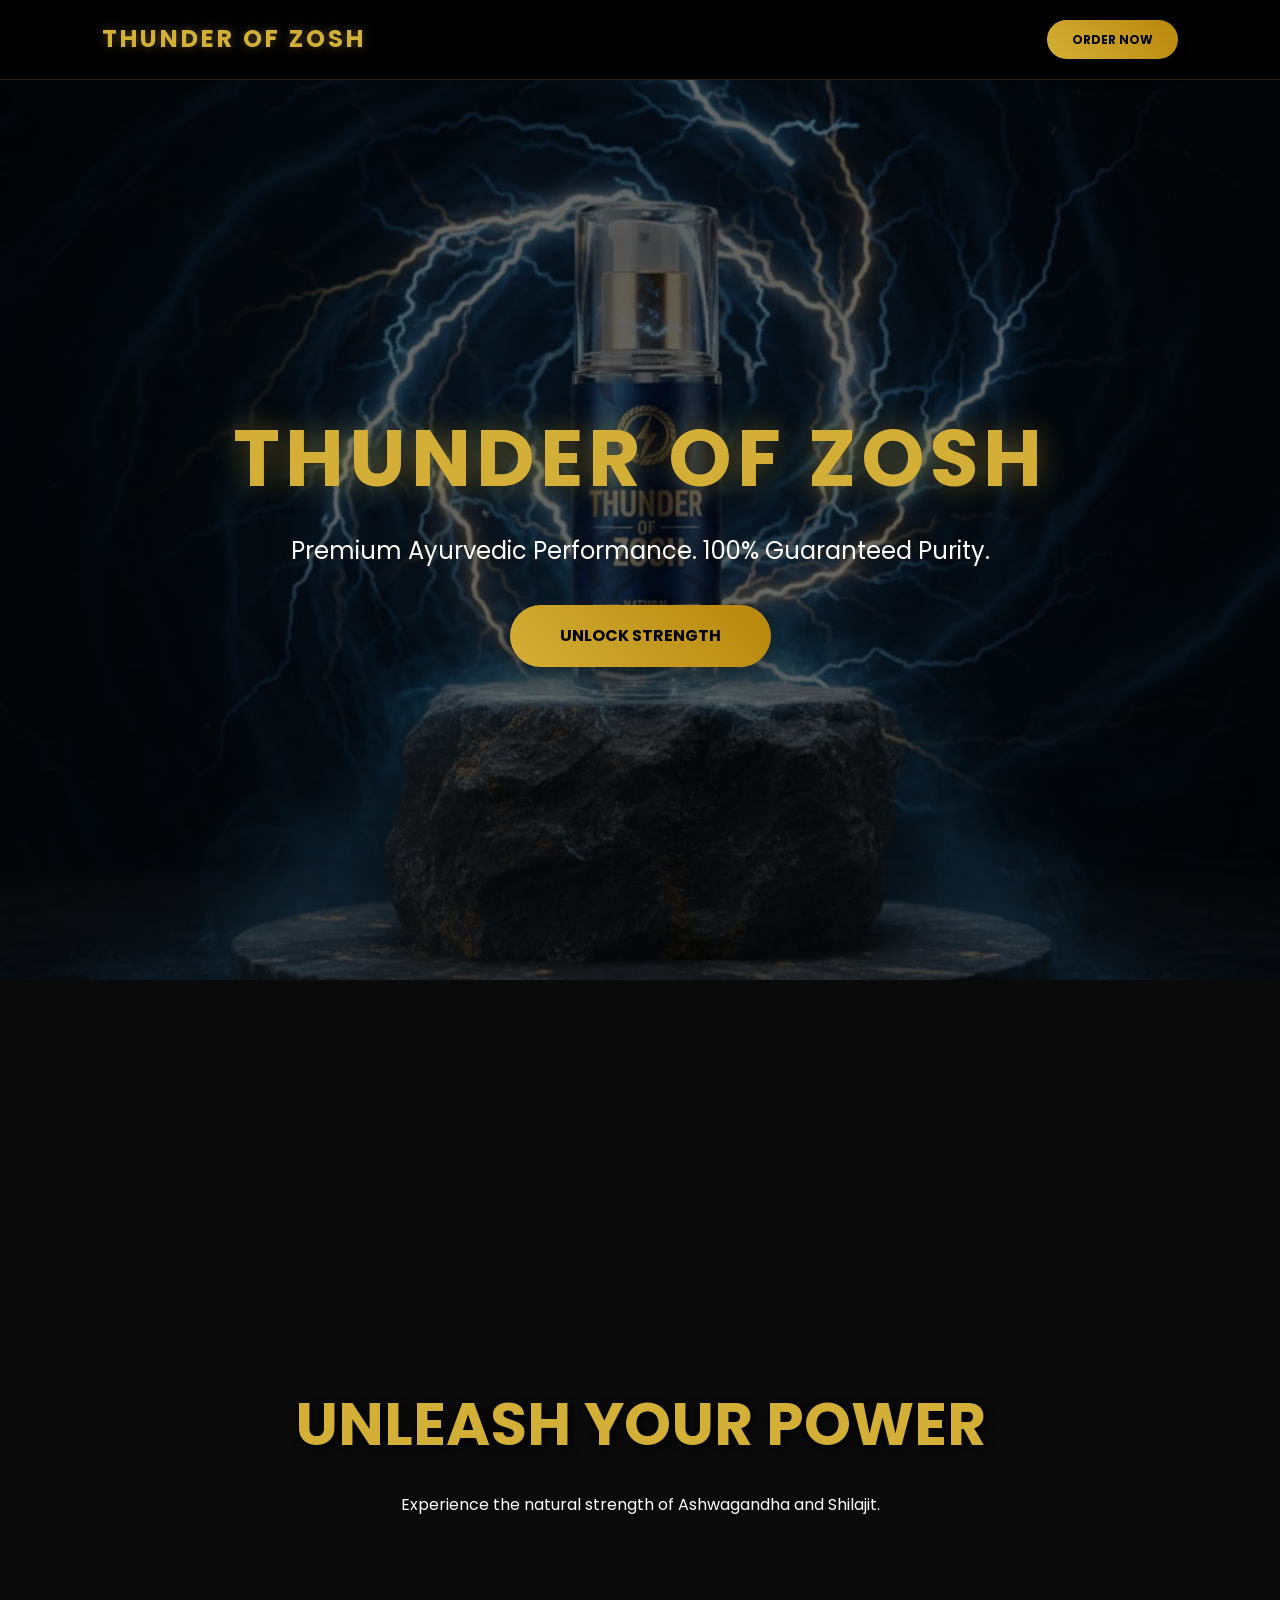
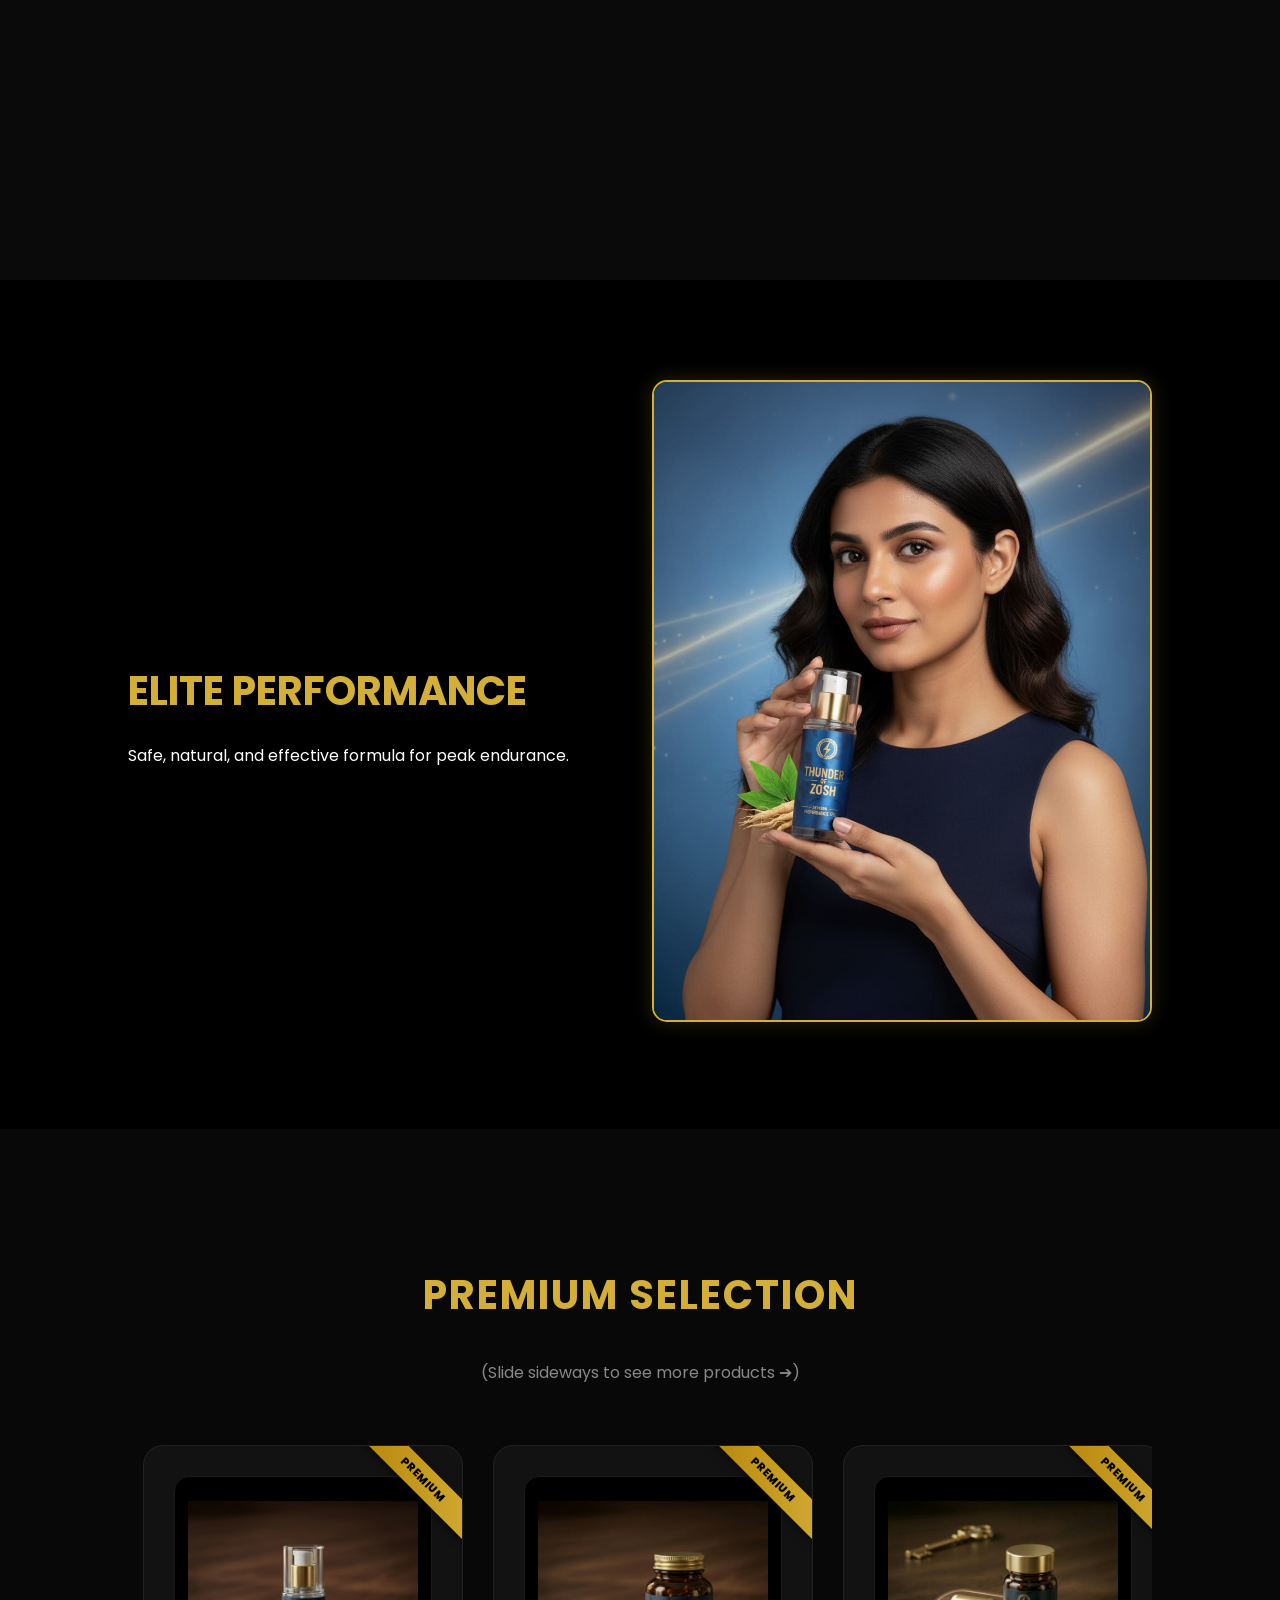
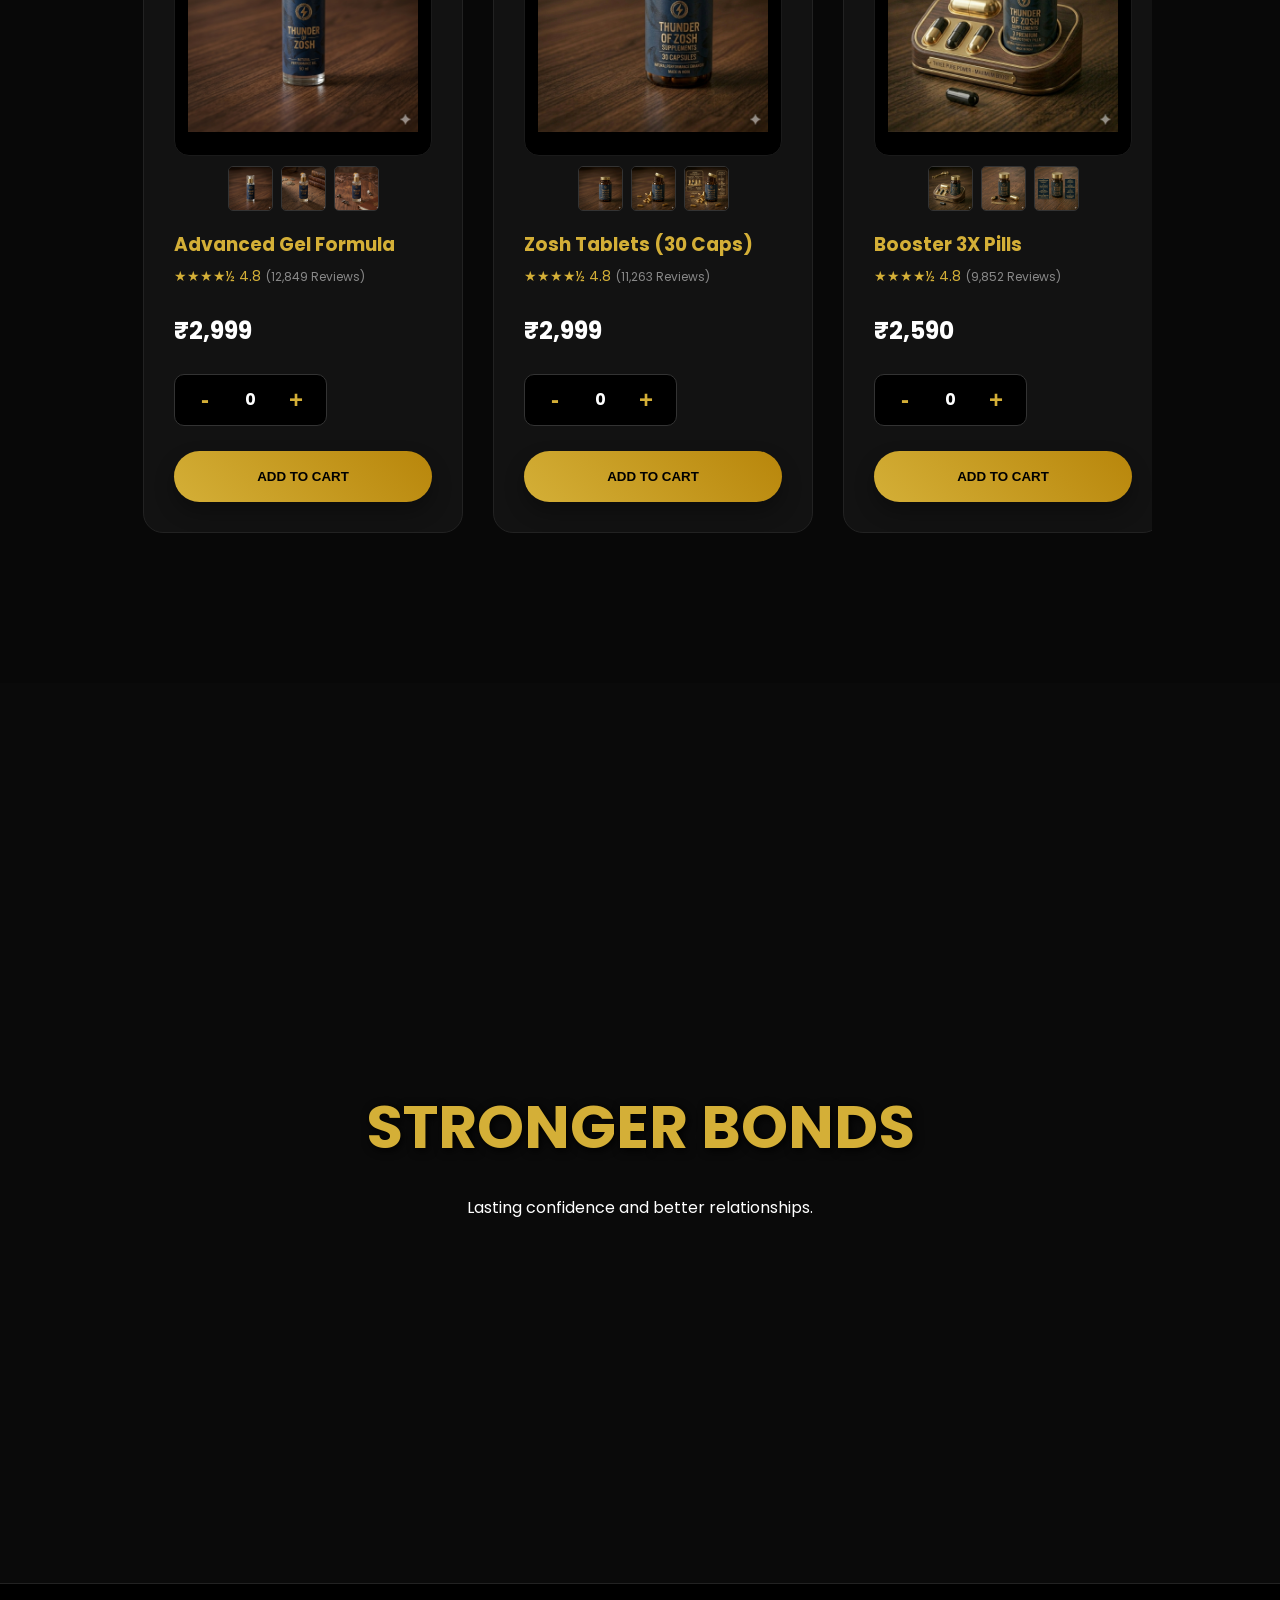
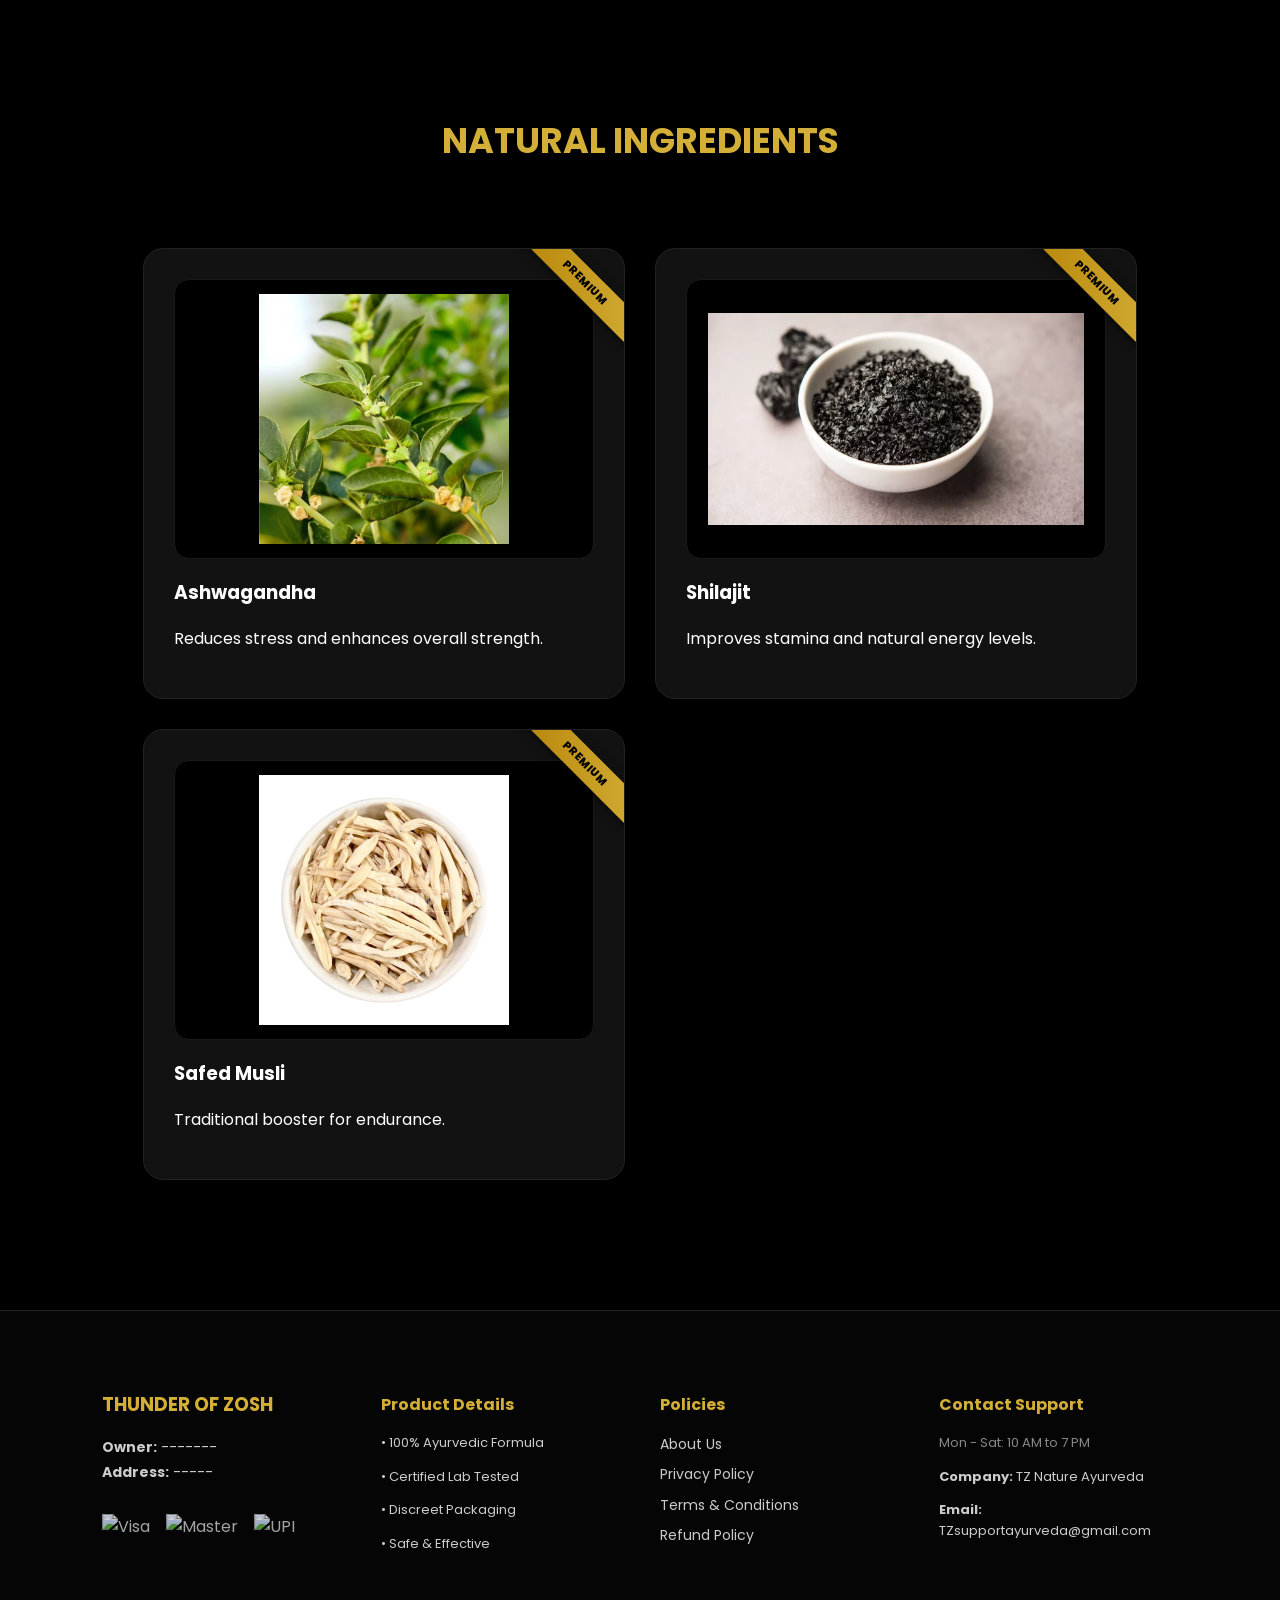
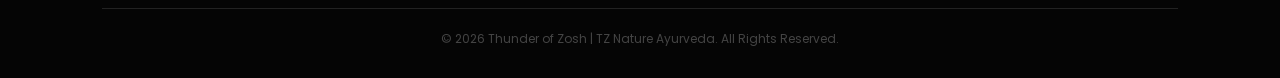
==== commit 9c0b60ea: "Update index.html" ====
--- a/index.html
+++ b/index.html
@@ -6,6 +6,23 @@
     <title>Thunder of Zosh | Official Premium Store</title>
     <link rel="icon" type="image/png" href="favicon.png">
     <link href="https://fonts.googleapis.com/css2?family=Poppins:wght@300;400;600;700&display=swap" rel="stylesheet">
+    <!-- Meta Pixel Code -->
+<script>
+!function(f,b,e,v,n,t,s)
+{if(f.fbq)return;n=f.fbq=function(){n.callMethod?
+n.callMethod.apply(n,arguments):n.queue.push(arguments)};
+if(!f._fbq)f._fbq=n;n.push=n;n.loaded=!0;n.version='2.0';
+n.queue=[];t=b.createElement(e);t.async=!0;
+t.src=v;s=b.getElementsByTagName(e)[0];
+s.parentNode.insertBefore(t,s)}(window, document,'script',
+'https://connect.facebook.net/en_US/fbevents.js');
+fbq('init', '881403324800547');
+fbq('track', 'PageView');
+</script>
+<noscript><img height="1" width="1" style="display:none"
+src="https://www.facebook.com/tr?id=881403324800547&ev=PageView&noscript=1"
+/></noscript>
+<!-- End Meta Pixel Code -->
     <style>
         :root { 
             --gold: #d4af37; 
@@ -90,12 +107,41 @@
         .qty-btn { background: none; border: none; color: var(--gold); font-size: 24px; cursor: pointer; width: 40px; font-weight: 700; }
         .details-box { display: none; background: #000; padding: 15px; border-radius: 10px; margin-top: 15px; border-top: 1px solid var(--gold); font-size: 14px; color: #ccc; }
 
-        .checkout { max-width: 650px; margin: 50px auto; background: #111; padding: 45px; border-radius: 20px; border: 1px solid var(--gold); display: none; box-shadow: 0 20px 50px rgba(0,0,0,0.5); }
-        .bill-sum { background: rgba(212,175,55,0.1); padding: 20px; border-radius: 10px; margin-bottom: 25px; border-left: 5px solid var(--gold); }
-        .form-group { margin-bottom: 20px; text-align: left; }
-        .form-group label { display: block; margin-bottom: 8px; color: var(--gold); font-weight: 600; font-size: 14px; }
-        input, select, textarea { width: 100%; padding: 14px; border-radius: 8px; border: 1px solid #333; background: #000; color: #fff; outline: none; }
-        input:focus { border-color: var(--gold); }
+        .checkout { 
+    max-width: 650px; 
+    margin: 10px auto 80px; 
+    background: #111; 
+    padding: 45px 30px; 
+    border-radius: 20px; 
+    border: 1px solid rgba(212, 175, 55, 0.4); 
+    display: none; 
+    box-shadow: 0 20px 50px rgba(0,0,0,0.7); 
+}
+.bill-sum { 
+    background: rgba(212,175,55,0.06); 
+    padding: 20px; 
+    border-radius: 10px; 
+    margin-bottom: 25px; 
+    border-left: 5px solid var(--gold); 
+}
+.form-group { margin-bottom: 20px; text-align: left; }
+.form-group label { display: block; margin-bottom: 8px; color: var(--gold); font-weight: 600; font-size: 14px; }
+input, select, textarea { 
+    width: 100%; 
+    padding: 14px 18px; 
+    border-radius: 10px; 
+    border: 1px solid #252525; 
+    background: #000; 
+    color: #fff; 
+    outline: none; 
+    font-family: 'Poppins', sans-serif; 
+    transition: 0.3s; 
+    font-size: 14px; 
+}
+input:focus, select:focus, textarea:focus { 
+    border-color: var(--gold); 
+    box-shadow: 0 0 10px rgba(212, 175, 55, 0.15); 
+}
 
         #qr-section { display: none; text-align: center; background: #fff; padding: 25px; border-radius: 15px; color: #000; margin-top: 20px; }
         #qr-section img { width: 160px; margin-bottom: 10px; border: 1px solid #ddd; }
@@ -151,6 +197,7 @@
     <h2 style="color: var(--gold); font-size: 40px; text-transform: uppercase; letter-spacing: 2px;">Premium Selection</h2>
     <p style="margin-bottom: 10px; color: #888;">(Slide sideways to see more products ➔)</p>
     <div class="grid">
+        <!-- Card 1: Gel -->
         <div class="card" onclick="openProduct('gel')">
             <div class="product-img-box"><img src="gel-1.png" id="main-gel" alt="Gel"></div>
             <div class="thumb-container" onclick="event.stopPropagation()">
@@ -166,9 +213,11 @@
                 <span id="g-v" style="font-weight:700;">0</span>
                 <button class="qty-btn" onclick="qty('g-v', 1)">+</button>
             </div>
-            <button class="cta-btn" onclick="addToCart()" style="width:100%; margin-top:10px;">Add to Cart</button>
-        </div>
-
+            <!-- FIX HERE: Handled quantity toggle directly -->
+            <button class="cta-btn" onclick="event.stopPropagation(); setQtyAndAdd('g-v')" style="width:100%; margin-top:10px;">Add to Cart</button>
+        </div>
+
+        <!-- Card 2: Tablets -->
         <div class="card" onclick="openProduct('tab')">
             <div class="product-img-box"><img src="tab-1.png" id="main-tab" alt="Tablets"></div>
             <div class="thumb-container" onclick="event.stopPropagation()">
@@ -184,9 +233,10 @@
                 <span id="t-v" style="font-weight:700;">0</span>
                 <button class="qty-btn" onclick="qty('t-v', 1)">+</button>
             </div>
-            <button class="cta-btn" onclick="addToCart()" style="width:100%; margin-top:10px;">Add to Cart</button>
-        </div>
-
+            <button class="cta-btn" onclick="event.stopPropagation(); setQtyAndAdd('t-v')" style="width:100%; margin-top:10px;">Add to Cart</button>
+        </div>
+
+        <!-- Card 3: Pills -->
         <div class="card" onclick="openProduct('p3')">
             <div class="product-img-box"><img src="booster-pills-1.png" id="main-p3" alt="Pills"></div>
             <div class="thumb-container" onclick="event.stopPropagation()">
@@ -202,9 +252,10 @@
                 <span id="p3-v" style="font-weight:700;">0</span>
                 <button class="qty-btn" onclick="qty('p3-v', 1)">+</button>
             </div>
-            <button class="cta-btn" onclick="addToCart()" style="width:100%; margin-top:10px;">Add to Cart</button>
-        </div>
-
+            <button class="cta-btn" onclick="event.stopPropagation(); setQtyAndAdd('p3-v')" style="width:100%; margin-top:10px;">Add to Cart</button>
+        </div>
+
+        <!-- Card 4: Cream -->
         <div class="card" onclick="openProduct('p4')">
             <div class="product-img-box"><img src="booster-cream-1.png" id="main-p4" alt="Cream"></div>
             <div class="thumb-container" onclick="event.stopPropagation()">
@@ -220,7 +271,7 @@
                 <span id="p4-v" style="font-weight:700;">0</span>
                 <button class="qty-btn" onclick="qty('p4-v', 1)">+</button>
             </div>
-            <button class="cta-btn" onclick="addToCart()" style="width:100%; margin-top:10px;">Add to Cart</button>
+            <button class="cta-btn" onclick="event.stopPropagation(); setQtyAndAdd('p4-v')" style="width:100%; margin-top:10px;">Add to Cart</button>
         </div>
     </div>
 </section>
@@ -266,8 +317,8 @@
         <div>
             <h3 style="color: var(--gold); margin-bottom: 15px;">THUNDER OF ZOSH</h3>
             <p style="font-size: 14px; line-height: 1.8;">
-                <strong>Owner:</strong> Shivam Gupta<br>
-                <strong>Address:</strong> k-19/123, streat no -19 near shiv mandir sangam vihar new delhi 110062<br>
+                <strong>Owner:</strong> -------<br>
+                <strong>Address:</strong> -----<br>
             </p>
             <div class="pm-icons">
                 <img src="https://img.icons8.com/color/48/visa.png" alt="Visa">
@@ -327,89 +378,102 @@
     </div>
 </div>
 <script>
+    // FIX: Defined Merchant UPI String globally
+    const MERCH_UPI = "TZsupportayurveda@oksbi"; 
+
     const productData = {
-    'gel': {
-        title: "Advanced Gel Formula",
-        rating: "★★★★½ 4.8 (12,849 Reviews)",
-        price: "₹2,999",
-        desc: "This advanced formula is designed to rejuvenate skin tissues and improve micro-circulation for peak performance.",
-        usage: "Gently massage a small amount for 2 minutes until fully absorbed. No need to wash off.",
-        effect: "Visible improvements in vitality and texture within 3-5 days of consistent use.",
-        imgs: ["gel-1.png", "gel-2.png", "gel-3.png"]
-    },
-    'tab': {
-        title: "Zosh Tablets (30 Caps)",
-        rating: "★★★★½ 4.8 (11,263 Reviews)",
-        price: "₹2,999",
-        desc: "Formulated with premium Ashwagandha and Shilajit to boost natural energy and overall stamina.",
-        usage: "Consume one tablet daily with lukewarm milk or water after dinner.",
-        effect: "Enhanced energy levels and reduced fatigue within 10 days of the course.",
-        imgs: ["tab-1.png", "tab-2.png", "tab-3.png"]
-    },
-    'p3': {
-        title: "Booster 3X Pills",
-        rating: "★★★★½ 4.8 (9,852 Reviews)",
-        price: "₹2,590",
-        desc: "A high-potency concentrate for individuals seeking maximum endurance and strength.",
-        usage: "Take 1 pill as required or follow the prescribed 15-day recovery cycle.",
-        effect: "Fast-acting formula designed to show impact within 30-45 minutes.",
-        imgs: ["booster-pills-1.png", "booster-pills-2.png", "booster-pills-3.png"]
-    },
-    'p4': {
-        title: "Booster Cream",
-        rating: "★★★★½ 4.8 (10,471 Reviews)",
-        price: "₹2,590",
-        desc: "Topical application cream for immediate skin conditioning and long-term strength support.",
-        usage: "Apply thin layer to the targeted area and massage until dry.",
-        effect: "Immediate cooling effect followed by long-term rejuvenation over 4 weeks.",
-        imgs: ["booster-cream-1.png", "booster-cream-2.png", "booster-cream-3.png"]
-    }
-};
-
-function openProduct(type) {
-    const data = productData[type];
-    document.getElementById('modalTitle').innerText = data.title;
-    document.getElementById('modalRating').innerHTML = data.rating;
-    document.getElementById('modalPrice').innerText = data.price;
-    document.getElementById('modalDesc').innerText = data.desc;
-    document.getElementById('modalUsage').innerText = data.usage;
-    document.getElementById('modalEffect').innerText = data.effect;
-    document.getElementById('modalMainImg').src = data.imgs[0];
+        'gel': {
+            title: "Advanced Gel Formula",
+            rating: "★★★★½ 4.8 (12,849 Reviews)",
+            price: "₹2,999",
+            desc: "This advanced formula is designed to rejuvenate skin tissues and improve micro-circulation for peak performance.",
+            usage: "Gently massage a small amount for 2 minutes until fully absorbed. No need to wash off.",
+            effect: "Visible improvements in vitality and texture within 3-5 days of consistent use.",
+            imgs: ["gel-1.png", "gel-2.png", "gel-3.png"]
+        },
+        'tab': {
+            title: "Zosh Tablets (30 Caps)",
+            rating: "★★★★½ 4.8 (11,263 Reviews)",
+            price: "₹2,999",
+            desc: "Formulated with premium Ashwagandha and Shilajit to boost natural energy and overall stamina.",
+            usage: "Consume one tablet daily with lukewarm milk or water after dinner.",
+            effect: "Enhanced energy levels and reduced fatigue within 10 days of the course.",
+            imgs: ["tab-1.png", "tab-2.png", "tab-3.png"]
+        },
+        'p3': {
+            title: "Booster 3X Pills",
+            rating: "★★★★½ 4.8 (9,852 Reviews)",
+            price: "₹2,590",
+            desc: "A high-potency concentrate for individuals seeking maximum endurance and strength.",
+            usage: "Take 1 pill as required or follow the prescribed 15-day recovery cycle.",
+            effect: "Fast-acting formula designed to show impact within 30-45 minutes.",
+            imgs: ["booster-pills-1.png", "booster-pills-2.png", "booster-pills-3.png"]
+        },
+        'p4': {
+            title: "Booster Cream",
+            rating: "★★★★½ 4.8 (10,471 Reviews)",
+            price: "₹2,590",
+            desc: "Topical application cream for immediate skin conditioning and long-term strength support.",
+            usage: "Apply thin layer to the targeted area and massage until dry.",
+            effect: "Immediate cooling effect followed by long-term rejuvenation over 4 weeks.",
+            imgs: ["booster-cream-1.png", "booster-cream-2.png", "booster-cream-3.png"]
+        }
+    };
+
+    let cart = { gel: 0, tab: 0, p3: 0, p4: 0 };
+    function changeImage(targetId, newSrc) { document.getElementById(targetId).src = newSrc; }
+    function qty(id, change) { const el = document.getElementById(id); let v = parseInt(el.innerText) + change; if(v >= 0 && v <= 10) el.innerText = v; }
     
-    let thumbHtml = '';
-    data.imgs.forEach(img => {
-        thumbHtml += `<img src="${img}" style="width:60px; height:60px; margin:5px; cursor:pointer; border:1px solid #333; border-radius:5px;" onclick="document.getElementById('modalMainImg').src='${img}'">`;
-    });
-    document.getElementById('modalThumbs').innerHTML = thumbHtml;
-    document.getElementById('productModal').style.display = 'block';
-    document.body.style.overflow = 'hidden';
-    document.getElementById('popupOrderBtn').onclick = function() {
-        const qtyId = type === 'gel' ? 'g-v' : type === 'tab' ? 't-v' : type === 'p3' ? 'p3-v' : 'p4-v';
+    // NEW: Automatically handles 0 quantity when direct card button clicked
+    function setQtyAndAdd(qtyId) {
         let currentQty = parseInt(document.getElementById(qtyId).innerText);
-        
         if (currentQty === 0) { 
             document.getElementById(qtyId).innerText = "1"; 
         }
-        
-        addToCart(); 
-        closeProduct();
-        
-        // Form par scroll karne ke liye
-        const orderForm = document.getElementById('order');
-        if(orderForm) {
-            orderForm.scrollIntoView({ behavior: 'smooth' });
-        }
-    };
-}
-
-function closeProduct() {
-    document.getElementById('productModal').style.display = 'none';
-    document.body.style.overflow = 'auto';
-}
-    let cart = { gel: 0, tab: 0, p3: 0, p4: 0 };
-    function changeImage(targetId, newSrc) { document.getElementById(targetId).src = newSrc; }
-    function toggleDetails(id) { const p = document.getElementById(id); p.style.display = (p.style.display === 'block') ? 'none' : 'block'; }
-    function qty(id, change) { const el = document.getElementById(id); let v = parseInt(el.innerText) + change; if(v >= 0 && v <= 10) el.innerText = v; }
+        addToCart();
+    }
+
+    function openProduct(type) {
+        const data = productData[type];
+        document.getElementById('modalTitle').innerText = data.title;
+        document.getElementById('modalRating').innerHTML = data.rating;
+        document.getElementById('modalPrice').innerText = data.price;
+        document.getElementById('modalDesc').innerText = data.desc;
+        document.getElementById('modalUsage').innerText = data.usage;
+        document.getElementById('modalEffect').innerText = data.effect;
+        document.getElementById('modalMainImg').src = data.imgs[0];
+        
+        let thumbHtml = '';
+        data.imgs.forEach(img => {
+            thumbHtml += `<img src="${img}" style="width:60px; height:60px; margin:5px; cursor:pointer; border:1px solid #333; border-radius:5px;" onclick="document.getElementById('modalMainImg').src='${img}'">`;
+        });
+        document.getElementById('modalThumbs').innerHTML = thumbHtml;
+        document.getElementById('productModal').style.display = 'block';
+        document.body.style.overflow = 'hidden';
+        
+        document.getElementById('popupOrderBtn').onclick = function() {
+            const qtyId = type === 'gel' ? 'g-v' : type === 'tab' ? 't-v' : type === 'p3' ? 'p3-v' : 'p4-v';
+            let currentQty = parseInt(document.getElementById(qtyId).innerText);
+            if (currentQty === 0) { 
+                document.getElementById(qtyId).innerText = "1"; 
+            }
+            addToCart(); 
+            closeProduct();
+            
+            // FIX: Smooth scroll timing fix for checkout section target
+            setTimeout(() => {
+                const checkoutSection = document.getElementById('checkout-section');
+                if(checkoutSection) {
+                    checkoutSection.scrollIntoView({ behavior: 'smooth' });
+                }
+            }, 150);
+        };
+    }
+
+    function closeProduct() {
+        document.getElementById('productModal').style.display = 'none';
+        document.body.style.overflow = 'auto';
+    }
     
     function addToCart() {
         cart.gel = parseInt(document.getElementById('g-v').innerText);
@@ -423,16 +487,20 @@
         document.getElementById('order-box').style.display = 'block';
         document.getElementById('submit-order').style.display = 'block';
         
-        let summary = "<strong>Selected Items:</strong><br>";
+        let summary = "<strong>Selected Premium Items:</strong><br><div style='margin-top: 8px;'>";
         if(cart.gel > 0) summary += `• Gel Pack x ${cart.gel}<br>`;
         if(cart.tab > 0) summary += `• Tablets Pack x ${cart.tab}<br>`;
         if(cart.p3 > 0) summary += `• Booster Pills x ${cart.p3}<br>`;
         if(cart.p4 > 0) summary += `• Booster Cream x ${cart.p4}<br>`;
-        
-        summary += `<div style="border-top:1px solid rgba(212,175,55,0.2); margin-top:10px; padding-top:10px; color:var(--gold); font-size:20px; font-weight:700;">Total Bill: ₹${total.toLocaleString('en-IN')}</div>`;
+        summary += "</div>";
+        
+        summary += `<div style="border-top:1px solid rgba(212,175,55,0.2); margin-top:15px; padding-top:10px; color:var(--gold); font-size:20px; font-weight:700;">Total Bill: ₹${total.toLocaleString('en-IN')}</div>`;
         document.getElementById('bill-display').innerHTML = summary;
-        document.getElementById('bill-text').innerText = "Amount to Pay: ₹" + total;
-        window.location.hash = "checkout-section";
+        document.getElementById('bill-text').innerText = "Amount to Pay: ₹" + total.toLocaleString('en-IN');
+        
+        setTimeout(() => {
+            document.getElementById('checkout-section').scrollIntoView({ behavior: 'smooth' });
+        }, 100);
     }
 
     function qrToggle() {
@@ -440,7 +508,8 @@
         const total = (cart.gel * 2999) + (cart.tab * 2999) + (cart.p3 * 2590) + (cart.p4 * 2590);
         if(document.getElementById('method').value === 'Online') {
             q.style.display = 'block';
-            document.getElementById('upilink').href = `upi://pay?pa=${UPI}&pn=ThunderOfZosh&am=${total}&cu=INR`;
+            // FIX: Using globally safe template literal string variable
+            document.getElementById('upilink').href = `upi://pay?pa=${MERCH_UPI}&pn=ThunderOfZosh&am=${total}&cu=INR`;
         } else { q.style.display = 'none'; }
     }
 
@@ -466,7 +535,10 @@
             fetch('https://sheetdb.io/api/v1/2qqhwik4r33j0', { method: 'POST', headers: {'Content-Type': 'application/json'}, body: JSON.stringify({data: [data]}) }),
             fetch('https://formspree.io/f/xeeazdpz', { method: 'POST', body: JSON.stringify(data), headers: {'Accept': 'application/json', 'Content-Type': 'application/json'} })
         ]).then(() => {
-            document.getElementById('order-box').innerHTML = "<h2 style='color:var(--gold); text-align:center;'>Order Successful! ✅</h2><p style='text-align:center;'>We will contact you soon for confirmation.</p>";
+            document.getElementById('order-box').innerHTML = "<h2 style='color:var(--gold); text-align:center; font-size: 26px;'>Order Successful! ✅</h2><p style='text-align:center; color:#ccc; font-size:15px; margin-top: 10px;'>Thank you for shopping with us. We will contact you soon for dispatch details.</p>";
+        }).catch(err => {
+            alert("Something went wrong. Please try again.");
+            b.innerText = "Place Order Now"; b.disabled = false;
         });
     });
 </script>
